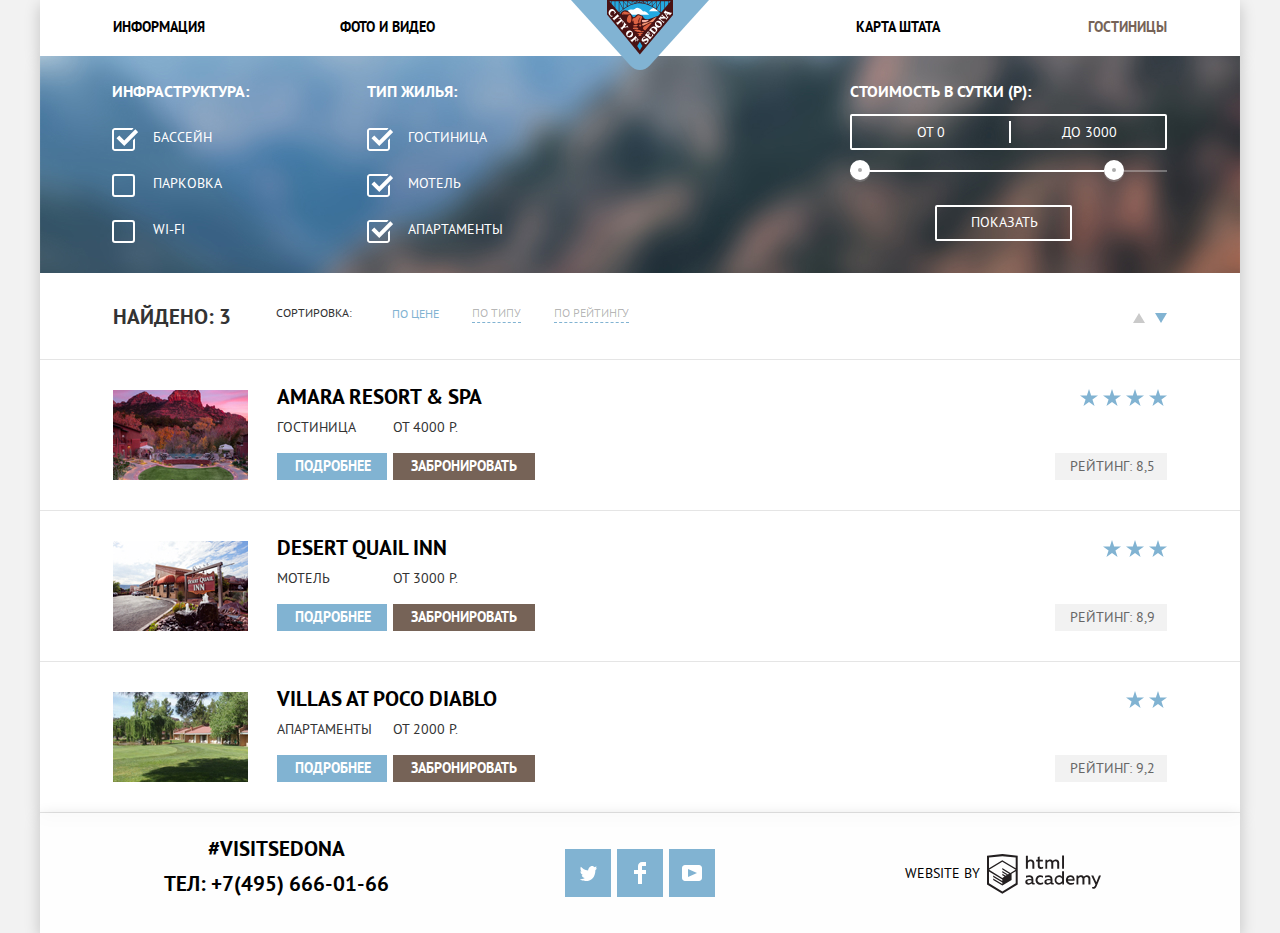
==== hotels.html @ 91dfb120 "Завершаем вёрстку внутренней страницы" ====
<!DOCTYPE html>
<html class="page" lang="ru">
  <head>
    <meta charset="utf-8">
    <title>Hotels</title>
    <link rel="stylesheet" href="css/normalize.css">
    <link rel="stylesheet" href="css/style.css">
  </head>

  <body class="page-body">
    <header class="main-header width-container">
      <nav class="main-navigation">
        <a class="main-header-logo" href="index.html">
          <img src="img/logo.svg" width="138" height="70" alt="Логотип сайта Седона. City of Sedona.">
        </a>
        <ul class="site-navigation">
          <li><a href="blank.html">Информация</a></li>
          <li><a href="blank.html">Фото и видео</a></li>
          <li><a href="blank.html">Карта штата</a></li>
          <li class="active-page"><a href="">Гостиницы</a></li>
        </ul>
      </nav>
    </header>

    <main class="hotels-main width-container">
      <h1 class="visually-hidden">Выбор гостиницы</h1>
      <section class="parameters-form">
        <h2 class="visually-hidden">Фильтр параметров поиска</h2>
        <form class="filter" method="get" action="https://echo.htmlacademy.ru">
          <fieldset class="filter-item">
            <legend>Инфраструктура:</legend>
              <ul>
                <li class="filter-checkbox">
                  <input class="visually-hidden filter-input-checkbox filter-input" type="checkbox" name="pool" id="filter-pool" checked>
                  <label for="filter-pool">Бассейн</label>
                </li>
                <li class="filter-checkbox">
                  <input class="visually-hidden filter-input-checkbox filter-input" type="checkbox" name="parking" id="filter-parking">
                  <label for="filter-parking">Парковка</label>
                </li>
                <li class="filter-checkbox">
                  <input class="visually-hidden filter-input-checkbox filter-input" type="checkbox" name="wi-fi" id="filter-wi-fi">
                  <label for="filter-wi-fi">wi-fi</label>
                </li>
              </ul>
          </fieldset>
          <fieldset class="filter-item">
            <legend>Тип жилья:</legend>
              <ul>
                <li class="filter-checkbox">
                  <input class="visually-hidden filter-input-checkbox filter-input" type="checkbox" name="hotel" id="filter-hotel" checked>
                  <label for="filter-hotel">Гостиница</label>
                </li>
                <li class="filter-checkbox">
                  <input class="visually-hidden filter-input-checkbox filter-input" type="checkbox" name="motel" id="filter-motel" checked>
                  <label for="filter-motel">Мотель</label>
                </li>
                <li class="filter-checkbox">
                  <input class="visually-hidden filter-input-checkbox filter-input" type="checkbox" name="apartments" id="filter-apartments" checked>
                  <label for="filter-apartments">Апартаменты</label>
                </li>
              </ul>
          </fieldset>
          <fieldset class="filter-item">
            <legend>Стоимость в сутки (р):</legend>
              <div class="range-filter">
                <div class="price-controls">
                  <label class="min-price">
                     <input type="text" name="min-price" value="от 0">
                  </label>
                  <label class="max-price">
                     <input type="text" name="max-price" value="до 3000">
                  </label>
                </div>
                <div class="range-scale">
                  <div class="bar" style="width: 80%; margin-left: 0%"></div>
                  <div class="toggle toggle-min" tabindex="0" style="left: 0%"></div>
                  <div class="toggle toggle-max" tabindex="0" style="left: 80%"></div>
                </div>
              </div>
              <button type="submit" class="button filter-button">Показать</button>
          </fieldset>
        </form>
      </section>

      <section class="search-results">
        <h2 class="visually-hidden">Результаты поиска</h2>
        <div class="results-sort">
          <div class="results-sum">
            <p>Найдено:</p>
            <div class="results-sum-value">3</div>
          </div>
          <div class="sort-controls">
            <h3>Сортировка:</h3>
            <div class="sort-parameters">
              <button class="button sort-parameters-button current" type="button">По цене</button>
              <button class="button sort-parameters-button" type="button">По типу</button>
              <button class="button sort-parameters-button" type="button">По рейтингу</button>
            </div>
            <div class="sort-direction">
              <button class="button sort-direction-button" type="button" aria-label="По возрастанию"></button>
              <button class="button sort-direction-button current" type="button" aria-label="По убыванию"></button>
            </div>
          </div>
        </div>
        <ul class="results-list">
          <li class="results-item">
            <a class="hotel-photo" href="#">
              <img src="img/amara-Resort-Spa.jpg" width="135" height="90" alt="Гостиницу у подножия красных скал во время заката">
            </a>
            <div class="results-description">
              <h3><a class="hotel-name" href="blank.html">Amara Resort & Spa</a></h3>
              <div class="hotel-characteristics">
                <p>Гостиница</p>
                <p>От 4000 Р.</p>
              </div>
              <div class="results-buttons">
                <a class="button button-info" href="blank.html">Подробнее</a>
                <button class="button button-reserv" type="button" name="reserv">Забронировать</button>
              </div>
            </div>
            <div class="results-rating">
              <ul class="rating-list">
                <li></li>
                <li></li>
                <li></li>
                <li></li>
              </ul>
              <p class="rating-value">Рейтинг: 8,5</p>
            </div>
          </li>

          <li class="results-item">
            <a class="hotel-photo" href="#">
              <img src="img/desert-Quail-Inn.jpg" width="135" height="90" alt="Двухэтажный мотель с парковкой для автомобилей">
            </a>
            <div class="results-description">
              <h3><a class="hotel-name" href="blank.html">Desert Quail Inn</a></h3>
              <div class="hotel-characteristics">
                <p>Мотель</p>
                <p>От 3000 Р.</p>
              </div>
              <div class="results-buttons">
                <a class="button button-info" href="blank.html">Подробнее</a>
                <button class="button button-reserv" type="button" name="reserv">Забронировать</button>
              </div>
            </div>
            <div class="results-rating">
              <ul class="rating-list">
                <li></li>
                <li></li>
                <li></li>
              </ul>
              <p class="rating-value">Рейтинг: 8,9</p>
            </div>
          </li>

          <li class="results-item">
            <a class="hotel-photo" href="#">
              <img src="img/villas-at-Poco-Diablo.jpg" width="135" height="90" alt="Одноэтажная вилла с лужайкой и садом">
            </a>
            <div class="results-description">
              <h3><a class="hotel-name" href="blank.html">Villas at Poco Diablo</a></h3>
              <div class="hotel-characteristics">
                <p>Апартаменты</p>
                <p>От 2000 Р.</p>
              </div>
              <div class="results-buttons">
                <a class="button button-info" href="blank.html">Подробнее</a>
                <button class="button button-reserv" type="button" name="reserv">Забронировать</button>
              </div>
            </div>

            <div class="results-rating">
              <ul class="rating-list">
                <li></li>
                <li></li>
              </ul>
              <p class="rating-value">Рейтинг: 9,2</p>
            </div>
          </li>
        </ul>
      </section>
    </main>

    <footer class="page-footer width-container">
      <section class="footer-contacts">
        <h2 class="visually-hidden">Контактная информация</h2>
        <p>#visitsedona</p>
        <p>тел: <a class="footer-phone" href="tel:+74956660166">+7(495) 666-01-66</a></p>
      </section>

      <section class="footer-social">
        <h2 class="visually-hidden">Ссылки на соцсети</h2>
        <ul>
          <li>
            <a class="social-button" href="#">
              <span class="visually-hidden">Твиттер</span>
              <svg width="17" height="17" viewBox="0 0 17 17" fill="none" xmlns="http://www.w3.org/2000/svg">
              <path d="M10.95 1.14409C12.635 0.648089 13.934 1.41409 14.527 2.32309C15.2 2.09209 15.858 1.84209 16.538 1.61509C16.5249 2.30145 16.2117 2.94761 15.681 3.38309C16.366 3.55309 16.985 2.89209 16.985 2.89209C16.816 3.89209 15.979 4.68009 15.422 4.91609C15.191 11.6661 12.247 16.1331 5.34498 15.9981H4.89898C4.48898 15.9981 0.734977 15.5381 0.000976562 14.1111C2.27198 14.3071 3.89398 13.6891 4.69398 12.9341C3.73398 12.6341 2.01498 12.4571 1.71498 9.98409C2.06398 10.0901 2.27898 10.2121 2.90498 10.1031C1.70498 9.24709 0.373977 8.53009 0.447977 6.33009C0.732977 6.65809 1.51498 6.86609 1.78798 6.80209C1.08498 6.56109 -0.182023 3.44209 0.893977 1.85009C2.71198 3.70409 4.62898 5.45609 8.04598 5.62309C8.25398 3.33009 9.18298 1.79309 10.95 1.14409Z" fill="white"/>
              </svg>
            </a>
          </li>
          <li>
            <a class="social-button" href="#">
              <span class="visually-hidden">Фэйсбук</span>
              <svg width="12" height="22" viewBox="0 0 12 22" fill="none" xmlns="http://www.w3.org/2000/svg">
              <path d="M12 4V0H8C5.79086 0 4 1.79086 4 4V8H0V12H4V22H8V12H12V8H8V4H12Z" fill="white"/>
              </svg>
            </a>
          </li>
          <li>
            <a class="social-button" href="#">
              <span class="visually-hidden">Ютьюб</span>
              <svg width="20" height="16" viewBox="0 0 20 16" fill="none" xmlns="http://www.w3.org/2000/svg">
              <path fill-rule="evenodd" clip-rule="evenodd" d="M3 0H17C18.65 0 20 1.35 20 3V13C20 14.65 18.65 16 17 16H3C1.35 16 0 14.65 0 13V3C0 1.35 1.35 0 3 0ZM6.027 4.002V11.998L15.014 8L6.027 4.002Z" fill="white"/>
              </svg>
            </a>
          </li>
        </ul>
      </section>

      <div class="footer-copyright">
        <a class="copyright-link" href="https://htmlacademy.ru/intensive/htmlcss">
        Website by
        <span class="visually-hidden">Логотип html-academy</span>
        <svg width="115" height="41" viewBox="0 0 115 41" fill="none" xmlns="http://www.w3.org/2000/svg">
        <path fill-rule="evenodd" clip-rule="evenodd" d="M15.5197 1.05737H15.3509L0 2.71895V31.4945L15.3509 40.8382L30.7018 31.4945V2.71895L15.5197 1.05737ZM77.0183 2.62185H75.0876V15.7311H77.0183V2.62185ZM40.8619 2.63264V7.76843C41.6131 6.9864 42.6386 6.5436 43.7105 6.53843C44.6823 6.47908 45.6329 6.84495 46.3253 7.54479C47.0177 8.24462 47.3866 9.21244 47.3399 10.2068V15.7634H45.367V10.4658C45.4231 9.94897 45.2754 9.43059 44.9566 9.02553C44.6377 8.62047 44.174 8.36218 43.6683 8.3079H43.3518C42.3456 8.36979 41.4321 8.9295 40.9041 9.80764V15.7634H38.8995V2.63264H40.8619ZM77.0183 31.4837H75.2775V30.0595C74.4828 31.1353 73.23 31.7538 71.9119 31.7211C69.4751 31.5528 67.5825 29.4822 67.5825 26.9845C67.5825 24.4867 69.4751 22.4162 71.9119 22.2479C73.1195 22.2052 74.2818 22.7203 75.0771 23.6505V18.3205H77.0183V31.4837ZM47.0656 30.0595C47.263 30.0515 47.4583 30.0152 47.6459 29.9516V31.3866C47.2482 31.5404 46.826 31.6172 46.4009 31.6132C45.6482 31.6769 44.9394 31.2429 44.639 30.5342C43.7036 31.31 42.5302 31.7227 41.3261 31.6995C39.733 31.6995 38.256 30.804 38.256 28.9482C38.256 26.65 40.3661 25.9379 42.1702 25.9379C42.9402 25.9505 43.707 26.0408 44.4596 26.2076V25.884C44.4596 24.805 43.6578 23.9742 42.1491 23.9742C41.0585 23.9764 39.9804 24.2116 38.9839 24.6647V22.8305C40.0678 22.451 41.204 22.2506 42.3495 22.2371C44.8394 22.2371 46.3693 23.4455 46.3693 26.1753V29.4121C46.3546 29.5668 46.401 29.721 46.4981 29.8406C46.5951 29.9601 46.7349 30.035 46.8862 30.0487H47.0656V30.0595ZM40.2711 28.8403C40.298 29.229 40.4761 29.5905 40.7655 29.844C41.055 30.0974 41.4317 30.2217 41.8115 30.189H41.9275C42.8819 30.1906 43.7973 29.8022 44.4702 29.11V27.5779C43.842 27.4414 43.2026 27.3655 42.5605 27.3513C41.5055 27.3513 40.2817 27.7074 40.2817 28.8403H40.2711ZM56.0229 22.9384C55.1962 22.4632 54.2596 22.2246 53.3115 22.2479H52.9422C51.7332 22.2873 50.5891 22.8166 49.7619 23.7192C48.9347 24.6218 48.4923 25.8236 48.5321 27.06V27.5024C48.6957 30.0004 50.805 31.8921 53.2482 31.7318C54.2519 31.7555 55.2477 31.5452 56.1601 31.1168V29.2718C55.3769 29.7215 54.4945 29.9591 53.5963 29.9624C52.5199 30.0288 51.4963 29.4793 50.9385 28.5356C50.3806 27.5918 50.3806 26.4095 50.9385 25.4658C51.4963 24.522 52.5199 23.9725 53.5963 24.039C54.461 24.0357 55.3066 24.2989 56.0229 24.7942V22.9384ZM66.1514 30.0595C66.3488 30.0515 66.5441 30.0152 66.7317 29.9516V31.3866C66.334 31.5404 65.9118 31.6172 65.4867 31.6132C64.734 31.6769 64.0252 31.2429 63.7248 30.5342C62.7894 31.31 61.616 31.7227 60.4119 31.6995C58.8188 31.6995 57.3417 30.804 57.3417 28.9482C57.3417 26.65 59.4518 25.9379 61.256 25.9379C62.0259 25.9505 62.7928 26.0408 63.5454 26.2076V25.884C63.5454 24.805 62.7436 23.9742 61.2349 23.9742C60.1443 23.9764 59.0662 24.2116 58.0697 24.6647V22.8305C59.1536 22.451 60.2897 22.2506 61.4353 22.2371C63.9252 22.2371 65.455 23.4455 65.455 26.1753V29.4121C65.4404 29.5668 65.4868 29.721 65.5838 29.8406C65.6809 29.9601 65.8207 30.035 65.972 30.0487H66.1514V30.0595ZM59.855 29.8481C59.5632 29.5943 59.3837 29.2311 59.3569 28.8403H59.378C59.378 27.7074 60.5385 27.3513 61.6569 27.3513C62.299 27.3655 62.9383 27.4414 63.5665 27.5779V29.11C62.8937 29.8022 61.9782 30.1906 61.0239 30.189H60.9078C60.5263 30.2247 60.1469 30.1019 59.855 29.8481ZM69.3271 26.9305C69.3271 25.2859 70.6308 23.9526 72.239 23.9526L72.2601 24.0066C73.4742 24.0066 74.5742 24.7382 75.0665 25.8732V28.0311C74.5856 29.1871 73.4673 29.9296 72.239 29.9084C70.6308 29.9084 69.3271 28.5752 69.3271 26.9305ZM83.3486 22.2479C86.8408 22.2479 88.0541 25.1395 87.4844 27.7397H80.922C81.1436 29.3582 82.6839 30.0163 84.2876 30.0163C85.2509 30.0196 86.2027 29.8021 87.0729 29.3797V31.1061C86.0736 31.5421 84.9939 31.7519 83.9078 31.7211C81.2385 31.7211 78.8963 30.189 78.8963 26.9521C78.8362 25.7502 79.2482 24.5736 80.0408 23.6841C80.8334 22.7945 81.9408 22.2658 83.1165 22.2155H83.3486V22.2479ZM80.8693 26.1753C80.9704 24.8237 82.1216 23.8104 83.4436 23.9095H83.4858C84.1064 23.8531 84.7196 24.08 85.1612 24.5295C85.6028 24.979 85.8275 25.6051 85.7752 26.24H80.8693V26.1753ZM89.489 31.4621V22.4961H91.2298V23.575C91.9777 22.7197 93.041 22.2229 94.1628 22.2047C95.2951 22.1328 96.3712 22.7163 96.9482 23.7153C97.7407 22.8335 98.8477 22.3161 100.018 22.2803C100.952 22.2327 101.859 22.6011 102.507 23.2901C103.154 23.9792 103.478 24.9213 103.394 25.8732V31.4837H101.39V25.9271C101.437 25.4734 101.306 25.0191 101.024 24.6647C100.743 24.3104 100.336 24.0852 99.8917 24.039H99.6174C98.7512 24.0941 97.9525 24.536 97.4335 25.2474V31.4837H95.4289V25.9271C95.4728 25.47 95.3357 25.0139 95.0481 24.6611C94.7606 24.3082 94.3467 24.088 93.8991 24.0497H93.6881C92.7466 24.1344 91.8915 24.6449 91.3564 25.4416V31.5161H89.5312L89.489 31.4621ZM113.977 22.4745H111.972L109.324 29.2718L106.306 22.4853H104.196L108.417 31.5484L108.237 32.0016C107.72 33.3611 107.003 34.0516 106.053 34.0516C105.75 34.0548 105.447 34.0112 105.156 33.9221V35.6161C105.536 35.7125 105.926 35.7632 106.317 35.7671C107.646 35.7671 108.902 35.0226 109.851 32.6813L113.977 22.4745ZM52.689 6.78658V3.54974L50.7266 4.01369V6.73264H49.144V8.49132H50.7899V12.9905C50.7231 13.817 51.0244 14.6301 51.61 15.2038C52.1955 15.7775 53.0028 16.0505 53.8073 15.9468C54.5996 15.9535 55.3875 15.8259 56.139 15.5692V13.8429C55.5727 14.0781 54.9672 14.199 54.356 14.199C53.2165 14.199 52.689 13.8105 52.689 12.6237V8.5129H55.8541V6.78658H52.689ZM58.3862 15.7526V6.75421H60.1376V7.83316C60.8811 6.97655 61.9403 6.476 63.0601 6.45211C64.1624 6.38099 65.2146 6.93142 65.8032 7.88711C66.5958 7.00534 67.7028 6.48794 68.8734 6.45211C69.8138 6.41462 70.7233 6.79859 71.364 7.50353C72.0046 8.20846 72.3126 9.16418 72.2073 10.1205V15.7418H70.2028V10.1853C70.2499 9.73151 70.1184 9.27721 69.8373 8.92287C69.5561 8.56853 69.1485 8.34334 68.7046 8.29711H68.4619C67.5957 8.35228 66.797 8.7942 66.278 9.50553V15.7418H64.2734V10.1853C64.3206 9.73151 64.1891 9.27721 63.9079 8.92287C63.6268 8.56853 63.2191 8.34334 62.7752 8.29711H62.5326C61.5911 8.38181 60.736 8.89229 60.2009 9.68895V15.7634H58.3862V15.7526ZM28.6972 30.3033L28.7078 30.2968L28.6972 30.3184V30.3033ZM28.6972 18.3205V30.3033L15.3509 38.4321L2.00459 30.3184V18.5147L15.2876 26.6068V28.0311L6.18257 22.5284V23.9418L15.3404 29.5632V31.0629L6.19312 25.4955V26.9521L15.3509 32.5734L24.5826 26.9197V20.8129L28.6972 18.3205ZM28.7078 16.7776L25.0362 18.9355L23.3482 20.0145L15.3087 15.0837V16.4971L22.156 20.7266L22.0083 20.8237L20.9532 21.4063L15.2876 17.9537V19.3995L19.761 22.1184L18.706 22.8413L15.3298 20.7913V22.2047L17.5454 23.5426L15.2982 24.9021L2.11009 16.864L15.3087 8.72869L28.7078 16.7776ZM15.2876 7.27211L28.7078 15.3534V4.56395L15.3615 3.12895L2.01514 4.56395V15.3534L15.2876 7.27211Z" fill="#231F20"/>
        </svg>

        </a>
      </div>

    </footer>
  </body>
</html>
---- css/style.css ----
/*
* Prefixed by https://autoprefixer.github.io
* PostCSS: v7.0.29,
* Autoprefixer: v9.7.6
* Browsers: last 2 version,not dead,not ie <= 11
*/

/*Fonts*/
/* pt-sans-regular - latin_cyrillic */
@font-face {
  font-family: 'PT Sans';
  font-style: normal;
  font-weight: 400;
  src: local('PT Sans'), local('PTSans-Regular'),
       url('../fonts/ptsans.woff2') format('woff2'), /* Super Modern Browsers */
       url('../fonts/ptsans.woff') format('woff'); /* Modern Browsers */
  font-display: swap;
}
/* pt-sans-700 - latin_cyrillic */
@font-face {
  font-family: 'PT Sans';
  font-style: normal;
  font-weight: 700;
  src: local('PT Sans Bold'), local('PTSans-Bold'),
       url('../fonts/ptsansbold.woff2') format('woff2'), /* Super Modern Browsers */
       url('../fonts/ptsansbold.woff2') format('woff'); /* Modern Browsers */
  font-display: swap;
}

/*Variables*/

:root {

  --basic-extra-black: #000000;
  --basic-extra-black-alfa: rgba(0, 0, 0, 0.3);
  --basic-hard-black: #231F20;
  --basic-black: #333333;
  --basic-extra-brown: #503E33;
  --basic-hard-brown: #604E43;
  --basic-brown: #766357;
  --basic-extra-blue: #5496BD;
  --basic-hard-blue: #669EC0;
  --basic-blue: #81B3D2;
  --basic-absolute-grey: #6A6A6A;
  --basic-extra-grey: #666666;
  --basic-hard-grey: #BDBBBC;
  --basic-strong-grey: #CACACA;
  --basic-middle-grey:#ABABAB;
  --basic-middle-grey-alfa: rgba(171,171,171,0.3);
  --basic-normal-grey: #EBEBEB;
  --basic-grey: #EEEEEE;
  --basic-soft-grey:  #E5E5E5;
  --basic-lite-grey: #F2F2F2;
  --basic-white-alfa: rgba(255, 255, 255, 0.9);
  --basic-white-soft-alfa: rgba(255, 255, 255, 0.3);
  --basic-white: #FFFFFF;
  --basic-wrapper-shadow: rgba(0, 1, 1, 0.2);
  --basic-modal-shadow: rgba(0, 1, 1, 0.15);
}

/*Global*/

body {
  position: relative;
  min-width: 1280px;
  margin: 0;
  padding: 0;
  font-family: "PT Sans", Arial, sans-serif;
  font-size: 14px;
  line-height: 26px;
  font-weight: 400;
  color: var(--basic-black);
  text-transform: uppercase;
  background-color: var(--basic-lite-grey);
}

img {
  max-width: 100%;
  height: auto;
}

a {
  text-decoration: none;
}

.visually-hidden {
  position: absolute;
  width: 1px;
  height: 1px;
  margin: -1px;
  border: 0;
  padding: 0;
  -webkit-clip-path: inset(100%);
          clip-path: inset(100%);
  clip: rect(0 0 0 0);
  overflow: hidden;
}

/*Hotels-page global*/

.hotels-main {
  line-height: 21px;
  text-align: left;
  background-color: var(--basic-white);
}

.page {
  height: 100%;
}

.page-body {
  min-height: 100%;
  display: grid;
  grid-template-rows: -webkit-min-content 1fr -webkit-min-content;
  grid-template-rows: min-content 1fr min-content;
  align-content: start;
}

.width-container {
  width: 1200px;
  margin: 0 auto;
  padding: 0;
  box-shadow: 0px 5px 15px var(--basic-wrapper-shadow);
}

/* Main-container */

.main-container {
  background-color: var(--basic-white);
}

/* Main header */

.main-header {

}

/*Main navigation*/

.main-navigation {
  background-color: var(--basic-white);
  position: relative;
}

/* Logo */

.main-header-logo {
  position: absolute;
  left: 50%;
  margin-left: -69px;
}


.site-navigation {
  display: flex;
  flex-wrap: wrap;
  margin: 0;
  padding: 0;
  list-style: none;
  font-weight: bold;
  color: var(--basic-extra-black);
  line-height: 26px;
}

.site-navigation li {

  padding-top: 14px;
  margin-bottom: 16px;
  width: 227px;
}

.site-navigation li:nth-child(odd) {
  margin-left: 73px;
}
.site-navigation li:nth-child(even) {
  margin-right: 73px;
}
.site-navigation li:nth-child(4n),
.site-navigation li:nth-child(4n-1) {
  text-align: right;
}

.site-navigation a {
  color: var(--basic-extra-black);
}

.site-navigation a:hover,
.site-navigation a:focus {
  color: var(--basic-blue);
}

.site-navigation a:active {
  color: var(--basic-extra-black-alfa);
}

.active-page a {
  color: var(--basic-brown);
}

.main-banner {
  display: flex;
  flex-direction: column;
  justify-content: flex-end;
  align-items: center;
  width: 1200px;
  height: 509px;
  background-color: var(--basic-extra-blue);
  background-image: url("../img/main-page-banner.jpg");
}

.main-banner::before {
  content: "";
  width: 457px;
  height: 351px;
  margin-bottom: 25px;
  background-image: url("../img/welcome-slogan.svg");
}

.main-banner::after {
  content: "";
  width: 1200px;
  height: 57px;
  background-image: url("../img/white-shape.svg");
}

/* Features */

.features {
  text-align: center;

}

.features-title {
  box-sizing: border-box; /*!!!!!!!!!!!!!!!*/
  min-height: 215px; /*!!!!!!!!!!!!!!!*/
  padding: 42px 340px 51px 340px;
}

.features-title p {
  margin: 0;
  margin-bottom: 43px;
}

.features-title p:first-of-type {
  font-weight: bold;
  font-size: 21px;
  line-height: 26px;
  color: var(--basic-extra-black);
}

.features-title p:last-child {
  margin-bottom: 0;
}

.features-list {
  display: flex;
  flex-wrap: wrap;
  margin: 0;
  padding: 0;
  list-style: none;
  line-height: 21px;
}

.feature-item {
  box-sizing: border-box; /*!!!!!!!!!!!!!!!*/
  min-height: 256px; /*!!!!!!!!!!!!!!!*/
  width: 400px;
  padding: 47px 48px 25px 48px;
}

.feature-item p {
  margin: 0;
  margin-bottom: 25px;
}

.feature-item p:last-child {
  margin-bottom: 0;
}

.feature-item h3 {
  font-size: 21px;
  line-height: 21px;
  font-weight: bold;
  margin: 0;
  margin-bottom: 25px;
}

.feature-item-1 {
  display: flex;
  flex-wrap: wrap;
}
.feature-item-2 {
  display: flex;
  flex-wrap: wrap;
}

.feature-main-city {
  order: 1;
}

.feature-main-city,
.feature-main-bridge {

  color: var(--basic-white);
  background-color: var(--basic-blue);
}

.feature-item-1::after {
  content: "";
  width: 800px;
  height: 256px;
  background-color: var(--basic-brown);
  background-image: url("../img/feature-city.jpg");
  background-repeat: no-repeat;
  background-position: center;
  display: inline-block;
  order: 2;
}

.feature-item-2::before {
  content: "";
  width: 800px;
  height: 256px;
  background-color: var(--basic-brown);
  background-image: url("../img/feature-bridge.jpg");
  background-repeat: no-repeat;
  background-position: center;
  display: inline-block;
}

.feature-standart {
  color: var(--basic-black);
  background-color: var(--basic-grey);
}

.feature-standart h3 {
  color: var(--basic-extra-black);
}

/*Recommendations*/

.recommendations-list {
  display: flex;
  list-style: none;
  margin: 0;
  padding: 0;
  order: 3;
}

.recommendation-item {
  box-sizing: border-box; /*!!!!!!!!!!!!!!!*/
  min-height: 330px; /*!!!!!!!!!!!!!!!*/
  color: var(--basic-black);
  background-color: var(--basic-white);
  padding: 160px 50px 25px 50px;
  width: 400px;
}

.recommendation-item h4 {
  font-size: 21px;
  line-height: 21px;
  font-weight: bold;
  color: var(--basic-extra-black);
  margin: 0;
  margin-bottom: 25px;
}

.recommendation-item p {
 margin: 0;
 margin-bottom: auto;
}

.recommendation-item:nth-child(1) {
  background-image: url("../img/icon-housing.svg");
  background-position: center 60px;
  background-repeat: no-repeat;
}

.recommendation-item:nth-child(2) {
  background-image: url("../img/icon-food.svg");
  background-position: center 61px;
  background-repeat: no-repeat;
}

.recommendation-item:nth-child(3) {
  background-image: url("../img/icon-souvenirs.svg");
  background-position: center 55px;
  background-repeat: no-repeat;


}

/*Search*/

.search {
  box-sizing: border-box;/*!!!!!!!!!!!!!!!*/
  min-height: 291px;/*!!!!!!!!!!!!!!!*/
  position: relative;
  text-align: center;
  background-color: var(--basic-white);
  margin: 0;
  padding: 57px 380px 0px 380px;
}

.search > p {
  margin: 0;
  margin-bottom: 30px;
}

.search > p:first-of-type {
  font-size: 30px;
  line-height: 24px;
  font-weight: bold;
  color: var(--basic-extra-black);
}

.search > p:last-of-type {
  margin-bottom: 42px;
}

/*Map*/

.map {
width: 1200px;
height: 594px;
background-color: var(--basic-hard-grey);
}

.map iframe {
  border: none;
}

.map img {
display: block;
}
/*Buttons*/

.button {
  display: inline-block;
  font: inherit;
  text-align: center;
  vertical-align: middle;
  color: var(--basic-white);
  text-transform: uppercase;
  border: none;
  cursor: pointer;
}

.button-form-show {
  position: relative;
  padding: 30px 125px;
  width: 568px;
  left: -64px;
}

.button-form-search {
  width: 458px;
  padding: 16px 182px;
}

.button-form-show,
.button-form-search {
  font-weight: bold;
  font-size: 21px;
  line-height: 26px;
}

.button-info {
  width: 110px;
  margin-right: 6px;
  padding: 3px 16px 3px 17px;
}

.button-reserv  {
  width: 142px;
  padding: 3px 17px 3px 16px;
}

.button-info,
.button-reserv {
  box-sizing: border-box;
  font-weight: bold;
  font-size: 14px;
  line-height: 21px;
}

.button-form-show,
.button-reserv {
  background-color: var(--basic-brown);
}

.button-form-show:hover,
.button-reserv:hover,
.button-form-show:focus,
.button-reserv:focus {
  background-color: var(--basic-hard-brown);
}


.button-form-show:active,
.button-reserv:active {
  background-color: var(--basic-extra-brown);
  color: var(--basic-white-soft-alfa);
}

.button-info,
.button-form-search {
  background-color: var(--basic-blue);
}

.button-info:hover,
.button-form-search:hover,
.button-info:focus,
.button-form-search:focus {
  background-color: var(--basic-hard-blue);
}

.button-info:active,
.button-form-search:active {
  background-color: var(--basic-extra-blue);
  color: var(--basic-white-soft-alfa);
}

/*Parameters-form*/

.parameters-form {
  box-sizing: border-box;
  padding: 25px 73px 25px 72px;
  background-color: var(--basic-brown);
  background-image: url(../img/parameters-form-background.jpg);
  background-repeat:  no-repeat;
  -o-object-fit: contain;
     object-fit: contain;
  min-height: 217px;
}

.filter {
  display: flex;
}

.filter-item {
  max-width: 150px;
  margin: 0;
  padding: 0;
  color: var(--basic-white);
  border: none;
}

.filter-item:first-child {
  margin-right: 118px;
}

.filter-item:last-child {
  max-width: 317px;
  margin-left: auto;
}

.filter-item legend{
  font-size: 16px;
  font-weight: 700;
  margin-bottom: 25px;
}

.filter-item:last-child legend{
  margin-bottom: 12px;
}

.filter-item ul{
  list-style: none;
  margin: 0;
  padding: 0;
}

.filter-checkbox {
  min-height: 23px;
  margin-bottom: 23px;
  padding-left: 41px;
}


.filter-checkbox:last-child {
  margin-bottom: 0px;
}

.filter-checkbox label {
  position: relative;
  display: block;
  cursor: pointer;
  -webkit-user-select: none;
     -moz-user-select: none;
          user-select: none;
}


.filter-input-checkbox + label::before {
  content: "";
  position: absolute;
  left: -41px;
  top: 1px;
  width: 19px;
  height: 19px;
  border: 2px solid var(--basic-white);
  border-radius: 3px;
}

.filter-input-checkbox:disabled + label::before {
  border-color: var(--basic-absolute-grey);
  cursor: auto;
}

.filter-input-checkbox:checked + label::before {
  display: none;
}

.filter-input-checkbox:checked + label::after {
  content: "";
  position: absolute;
  top: 1px;
  left: -41px;
  width: 26px;
  height: 23px;
  background-image: url("data:image/svg+xml,%3Csvg width='27' height='23' viewBox='0 0 27 23' fill='none' xmlns='http://www.w3.org/2000/svg'%3E%3Cpath d='M7.285 7.48601L4.456 10.315L12.239 18.098L26.171 4.16601L23.343 1.33701L12.239 12.439L7.285 7.48601Z' fill='white'/%3E%3Cpath d='M21 20C21 20.542 20.542 21 20 21H3C2.458 21 2 20.542 2 20V3C2 2.458 2.458 2 3 2H19.908L21.493 0.415C21.041 0.146542 20.5257 0.00329969 20 0H3C1.35 0 0 1.35 0 3V20C0 21.65 1.35 23 3 23H20C21.65 23 23 21.65 23 20V10.171L21 12.171V20Z' fill='white'/%3E%3C/svg%3E");
}

.filter-input-checkbox:checked:disabled + label::after {
  background-image: url("data:image/svg+xml,%3Csvg width='27' height='23' viewBox='0 0 27 23' fill='none' xmlns='http://www.w3.org/2000/svg'%3E%3Cpath d='M7.28499 7.48601L4.45599 10.315L12.239 18.098L26.171 4.16601L23.343 1.33701L12.239 12.439L7.28499 7.48601Z' fill='%236A6A6A'/%3E%3Cpath d='M21 20C21 20.542 20.542 21 20 21H3C2.458 21 2 20.542 2 20V3C2 2.458 2.458 2 3 2H19.908L21.493 0.415C21.041 0.146542 20.5257 0.00329969 20 0H3C1.35 0 0 1.35 0 3V20C0 21.65 1.35 23 3 23H20C21.65 23 23 21.65 23 20V10.171L21 12.171V20Z' fill='%236A6A6A'/%3E%3C/svg%3E%0A");
  cursor: auto;
}

.filter-input-checkbox:focus + label::before,
.filter-input-checkbox:focus + label::after {
  outline: 3px solid var(--basic-extra-black);
}

.price-controls {
  display: flex;
  justify-content: space-between;
  margin-bottom: 20px;
  border: 2px solid var(--basic-white);
  box-sizing: border-box;
  border-radius: 2px;
  width: 317px;
  padding: 5px 0px;
}

.min-price {
  border-right: 2px solid var(--basic-white);
}

.price-controls input {
  display: inline-block;
  vertical-align: middle;
  width: 150px;
  font-family: inherit;
  font-size: inherit;
  text-transform: inherit;
  text-align: center;
  color: inherit;
  background-color: transparent;
  margin: 0;
  padding: 0;
  border: none;
}

.price-controls label {
  display: flex;
  justify-content: center;
  align-items: center;
  min-width: 157px;
  height: 22px;
}

.range-scale {
  position: relative;
  margin-bottom: 33px;
  cursor: pointer;
  width: 317px;
  height: 2px;
  background: var(--basic-white-soft-alfa);
}

.range-scale .bar {
  width: 78%;
  height: 2px;
  background: var(--basic-white);
}

.range-scale .toggle {
  position: absolute;
  top: -10px;
  width: 4px;
  height: 4px;
  padding: 0;
  border: 8px solid var(--basic-white);
  background-color: var(--basic-middle-grey);
  border-radius: 50%;
  box-shadow: 0 2px 0 0 var(--basic-middle-grey-alfa);
}

.range-scale .toggle:hover,
.range-scale .toggle:focus {
  transform: scale(1.2);
  outline: none;
  box-shadow: 0 0 0 2px var(--basic-extra-black);
}

.range-scale .toggle-min {
  left: 0px;
}

.range-scale .toggle-max {
  left: 248px;
}

.filter-button {
  background-color: transparent;
  border: 2px solid var(--basic-white);
  border-radius: 2px;
  width: 137px;
  padding: 5px 33px 6px 34px;
  margin-left: 85px;
  box-sizing: border-box;

}

.filter-button:hover,
.filter-button:focus {
  background-color: var(--basic-white);
  color: var(--basic-extra-black);
}

/*Search-results*/

.search-results {
}

.results-sort {
  display: flex;
  align-items: flex-start;
  flex-wrap: wrap;
  margin: 0;
  border-bottom: 1px solid var(--basic-soft-grey);
  padding: 31px 73px 29px 73px;
  box-sizing: border-box;  /*!!!!!!!!!!!!!!*/
  min-height: 86px; /*!!!!!!!!!!!!!!*/
}

.results-sum {
  display: flex;
  flex-wrap: wrap;
  width: 135px;
  margin-right: 28px;
  font-size: 21px;
  line-height: 26px;
  font-weight: 700;
}


.results-sum p {
  margin: 0;
  padding: 0;
  margin-right: 5px;
}

.sort-controls {
  display: flex;
  width: 891px;
  font-size: 12px;
  line-height: 18px;
}

.sort-controls h3{
  font-size: inherit;
  line-height: inherit;
  font-weight: inherit;
  margin: 0;
  margin-right: 40px;
  padding: 0;
}

.sort-parameters {
  display: flex;
  flex-wrap: wrap;
}

.sort-parameters-button {
  background-color: transparent;
  color: var(--basic-extra-black-alfa);
  border-bottom: 1px dashed var(--basic-blue);
  margin: 0;
  padding: 0;
  cursor: pointer;
  margin-right: 33px;
}

.sort-parameters-button:hover,
.sort-parameters-button:focus {
  color: var(--basic-blue);
}

.sort-parameters-button:active {
  color: var(--basic-extra-black);
  border-bottom: none;
}

.sort-parameters .current {
  color: var(--basic-blue);
  border-bottom: none;
}

.sort-direction {
  display: flex;
  align-items: flex-end;
  justify-content: space-between;
  width: 34px;
  margin-left: auto;
}

.sort-direction-button {
  border: 6px solid var(--basic-white);
  border-top-width: 0px;
  border-bottom-color: var(--basic-strong-grey);
  border-bottom-width: 10px;
  padding: 0;
  cursor: pointer;
}

.sort-direction-button:last-child {
  transform: rotate(180deg);
}

.sort-direction-button:hover,
.sort-direction-button:focus {
  border-bottom-color: var(--basic-extra-black);
}

.sort-direction-button:active {
  border-bottom-color: var(--basic-blue);
}

.sort-direction .current {
  border-bottom-color: var(--basic-blue);
}


.results-list {
  list-style: none;
  margin: 0;
  padding: 0;
}


.results-item {
  box-sizing: border-box;
  min-height: 151px;
  display: flex;
  border-bottom: 1px solid var(--basic-soft-grey);
  padding: 30px 73px;
}


.hotel-photo {
  width: 135px;
  height: 90px;
  margin-right: 29px;
}

.hotel-photo img {
  display: block;
  -o-object-fit: contain;
     object-fit: contain;
}

.results-description {
  display: flex;
  flex-direction: column;
  max-width: 730px;
}

.results-description h3 {
  font-weight: bold;
  font-size: 21px;
  line-height: 26px;
  margin: 0;
  margin-top: -6px;
  margin-bottom: 7px;
  padding: 0;
}

.results-description p {
  display: flex;
  flex-wrap: wrap;
  width: 110px;
  margin: 0;
  margin-right: 6px;
}

.results-description p:last-child {
  margin-right: 0;
}

.hotel-name {
  color: var(--basic-extra-black);
}

.hotel-name:hover,
.hotel-name:focus {
  color: var(--basic-blue);
}

.hotel-name:active {
  color: var(--basic-extra-black-alfa);
}

.hotel-characteristics {
  display: flex;
  margin-bottom: 15px;
}

.results-buttons {
  display: flex;
}

.results-rating {
  display: flex;
  flex-direction: column;
  justify-content: space-between;
  align-items: flex-end;
  margin-left: auto;
}
.rating-list {
  display: flex;
  flex-direction: row-reverse;
  list-style: none;
  margin: 0;
  padding: 0;
}

.rating-list li {
  position: relative;
  margin-left: 23px;
}

.rating-list li::before {
  content: "";
  width: 19px;
  height: 17px;
  right:-1px;
  top: -1px;
  position: absolute;
  background-image: url(../img/star.svg);
}

.rating-value {
  margin: 0;
  padding: 3px 12px 3px 15px;
  color: var(--basic-extra-grey);
  background-color: var(--basic-lite-grey);
}


/*Main footer*/

.page-footer {
  display: flex;
  flex-wrap: wrap;
  justify-content: space-between;
  color: var(--basic-extra-black);
  background-color: var(--basic-white-alfa);
  padding-left: 73px;
  padding-right: 73px;
  box-sizing: border-box; /*!!!!!!!!!!!!!!!*/
  min-height: 120px; /*!!!!!!!!!!!!!!!*/
}

.main-footer {
  position: absolute;
  left: 50%;
  margin-left: -600px;
  bottom: 0;
  margin-bottom: 1px;
}

/*Contacts*/

.footer-contacts {
box-sizing: border-box;
padding: 23px 38px 36px 38px;
text-align: center;
font-weight: bold;
font-size: 21px;
width: 327px;
}

.footer-contacts p {
  margin: 0;
  margin-bottom: 9px;
}

.footer-contacts p:last-child {
  margin-bottom: 0;
}

.footer-contacts a {
  color: var(--basic-extra-black);
}

.footer-contacts a:hover,
.footer-contacts a:focus {
  text-decoration: none;
}

/* Social*/

.footer-social {
  display: flex;
  align-items: center;
}

.footer-social ul {
  display: flex;
  flex-wrap: wrap;
  justify-content: space-between;
  width: 150px;
  list-style: none;
  margin: 0;
  padding: 0;
}

.social-button {
  display: flex;
  justify-content: center;
  align-items: center;
  width: 46px;
  height: 48px;
  background-color: var(--basic-blue);
}

.social-button:hover,
.social-button:focus {
  background-color: var(--basic-hard-blue);
}

.social-button:active {
  background-color: var(--basic-extra-blue);
}

.social-button:active path{
  opacity: 30%;
}

/* footer-copyright*/

.footer-copyright {
  display: flex;
  flex-wrap: wrap;
  justify-content: center;
  align-items: center;
  width: 327px;
  margin: 0;
}

.footer-copyright svg {
  flex-shrink: 0;
}

.copyright-link {
  width: 197px;
  display: flex;
  justify-content: space-between;
  align-items: center;
  color: var(--basic-extra-black);
}

.copyright-link:hover path,
.copyright-link:focus path {
  fill: var(--basic-blue);
}

.copyright-link:active path{
  fill: var(--basic-hard-grey);
}

.modal {
  position: absolute;
  bottom: auto;
  left: 316px;
  padding: 55px 55px;
  box-sizing: border-box;
  width: 568px;
  font-weight: 700;
  background-color: var(--basic-white);
  box-shadow: 0px 7px 15px var(--basic-modal-shadow);
}


.search-form p {
  position: relative;
  display: flex;
  justify-content: space-between;
  align-items: center;
  margin: 0;
  margin-bottom: 29px;
  color: var(--basic-extra-black);
}

.search-form p:last-of-type {
  margin-bottom: 55px;
}

.search-form input {
  box-sizing: border-box;
  font: inherit;
  color: var(--basic-extra-black);
  text-transform: uppercase;
  background-color: var(--basic-lite-grey);
  border: none;
  height: 38px;
  padding: 6px 13px;
}

.search-form input:hover {
  background-color: var(--basic-normal-grey);
}

.search-form input:focus {
  background-color: var(--basic-white);
  border: 2px solid var(--basic-soft-grey);
}

.search-form .date-input {
  width: 346px;
  padding-right: 45px;
}
.search-form .number-input {
  width: 114px;
  padding-left: 38px;
  padding-right: 38px;
  text-align: center;
}

.search-form .number-input:first-of-type {
  margin-left: -15px;
}

.search-form  label[for="children"] {
  margin-right: -28px;
}

.button-date-input {
  position: absolute;
  right: 0;
  width: 38px;
  height: 38px;
  padding: 0;
  margin: 0;
  background-color: transparent;
}

.button-date-input svg {
  display: block;
}

.button-date-input:hover path,
.button-date-input:focus path {
  fill: var(--basic-extra-black);
}

.button-date-input:active path {
  fill: var(--basic-blue);
}

.button-number-minus {
  position: absolute;
  width: 38px;
  height: 38px;
  padding: 0;
  margin: 0;
  background-color: transparent;
  background-repeat: no-repeat;
  background-position: center 19px;
  background-image: url("data:image/svg+xml,%3Csvg width='12' height='3' viewBox='0 0 12 3' fill='none' xmlns='http://www.w3.org/2000/svg'%3E%3Crect width='12' height='3' fill='%23A9A9A9'/%3E%3C/svg%3E ");
}

.button-number-minus:hover,
.button-number-minus:focus {
  background-image: url("data:image/svg+xml,%3Csvg width='12' height='3' viewBox='0 0 12 3' fill='none' xmlns='http://www.w3.org/2000/svg'%3E%3Crect width='12' height='3' fill='black'/%3E%3C/svg%3E ");
}

.button-number-minus:active {
  background-image: url("data:image/svg+xml,%3Csvg width='12' height='3' viewBox='0 0 12 3' fill='none' xmlns='http://www.w3.org/2000/svg'%3E%3Crect width='12' height='3' fill='%2381B3D2'/%3E%3C/svg%3E%0A");
}

.button-number-plus {
  position: absolute;
  width: 38px;
  height: 38px;
  padding: 0;
  margin: 0;
  background-color: transparent;
  background-repeat: no-repeat;
  background-position: center 15px;
  background-image: url("data:image/svg+xml,%3Csvg width='11' height='11' viewBox='0 0 11 11' fill='none' xmlns='http://www.w3.org/2000/svg'%3E%3Cpath fill-rule='evenodd' clip-rule='evenodd' d='M4.23086 6.76932V11H6.76932V6.76932H11V4.23086H6.76932V0H4.23085V4.23086H0V6.76932H4.23086Z' fill='%23A9A9A9'/%3E%3C/svg%3E ");
}

.button-number-plus:hover,
.button-number-plus:focus {
  background-image: url("data:image/svg+xml,%3Csvg width='11' height='11' viewBox='0 0 11 11' fill='none' xmlns='http://www.w3.org/2000/svg'%3E%3Cpath fill-rule='evenodd' clip-rule='evenodd' d='M4.23086 6.76932V11H6.76932V6.76932H11V4.23086H6.76932V0H4.23085V4.23086H0V6.76932H4.23086Z' fill='black'/%3E%3C/svg%3E ");
}

.button-number-plus:active {
  background-image: url("data:image/svg+xml,%3Csvg width='11' height='11' viewBox='0 0 11 11' fill='none' xmlns='http://www.w3.org/2000/svg'%3E%3Cpath fill-rule='evenodd' clip-rule='evenodd' d='M4.23086 6.76932V11H6.76932V6.76932H11V4.23086H6.76932V0H4.23085V4.23086H0V6.76932H4.23086Z' fill='%2381B3D2'/%3E%3C/svg%3E ");
}

.button-adults-minus {
  left: 112px;
}

.button-adults-plus {
  left: 188px;
}

.button-children-minus {
  right: 75px;
}

.button-children-plus {
  right: 0;
}
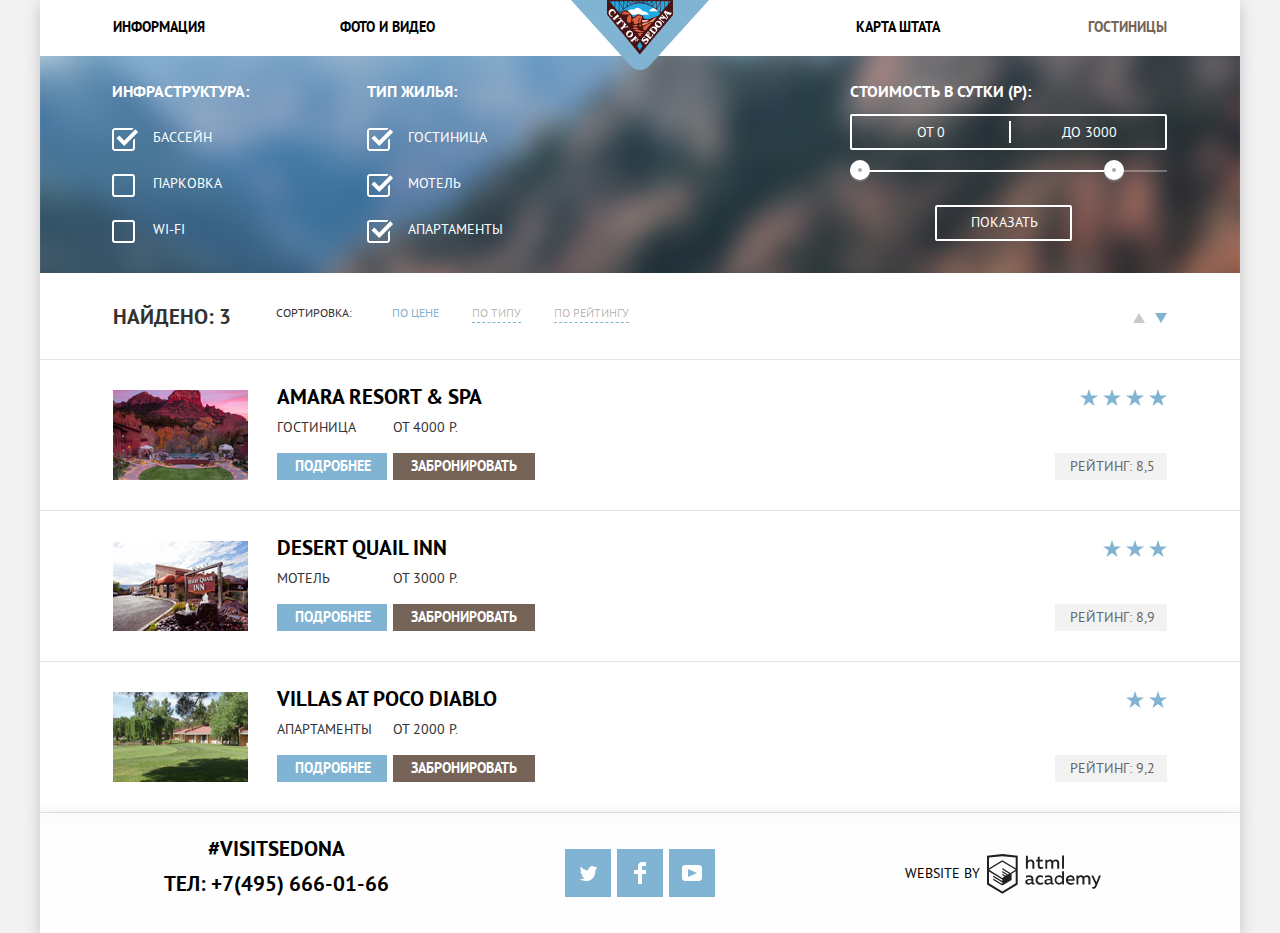
==== commit ee0b803b: "Доступная разметка главной страницы" ====
--- a/hotels.html
+++ b/hotels.html
@@ -23,7 +23,7 @@
     </header>
 
     <main class="hotels-main width-container">
-      <h1 class="visually-hidden">Выбор гостиницы</h1>
+      <h1 class="visually-hidden">Выбор гостиницы в Седоне</h1>
       <section class="parameters-form">
         <h2 class="visually-hidden">Фильтр параметров поиска</h2>
         <form class="filter" method="get" action="https://echo.htmlacademy.ru">
@@ -65,17 +65,21 @@
             <legend>Стоимость в сутки (р):</legend>
               <div class="range-filter">
                 <div class="price-controls">
-                  <label class="min-price">
+                  <label class="min-price" aria-label="введите минимальное значение">
                      <input type="text" name="min-price" value="от 0">
                   </label>
-                  <label class="max-price">
+                  <label class="max-price" aria-label="введите максимальное значение">
                      <input type="text" name="max-price" value="до 3000">
                   </label>
                 </div>
                 <div class="range-scale">
                   <div class="bar" style="width: 80%; margin-left: 0%"></div>
-                  <div class="toggle toggle-min" tabindex="0" style="left: 0%"></div>
-                  <div class="toggle toggle-max" tabindex="0" style="left: 80%"></div>
+                  <div class="toggle toggle-min" tabindex="0" style="left: 0%">
+                    <span class="visually-hidden">регулятор минимального значения на шкале</span>
+                  </div>
+                  <div class="toggle toggle-max" tabindex="0" style="left: 80%">
+                    <span class="visually-hidden">регулятор максимального значения на шкале</span>
+                  </div>
                 </div>
               </div>
               <button type="submit" class="button filter-button">Показать</button>
@@ -106,7 +110,7 @@
         <ul class="results-list">
           <li class="results-item">
             <a class="hotel-photo" href="#">
-              <img src="img/amara-Resort-Spa.jpg" width="135" height="90" alt="Гостиницу у подножия красных скал во время заката">
+              <img src="img/amara-Resort-Spa.jpg" width="135" height="90" alt="Гостиница у подножия красных скал во время заката">
             </a>
             <div class="results-description">
               <h3><a class="hotel-name" href="blank.html">Amara Resort & Spa</a></h3>
@@ -194,25 +198,22 @@
         <h2 class="visually-hidden">Ссылки на соцсети</h2>
         <ul>
           <li>
-            <a class="social-button" href="#">
-              <span class="visually-hidden">Твиттер</span>
-              <svg width="17" height="17" viewBox="0 0 17 17" fill="none" xmlns="http://www.w3.org/2000/svg">
+            <a class="social-button" href="#" aria-label="Твиттэр">
+              <svg aria-hidden="true" focusable="false" width="17" height="17" viewBox="0 0 17 17" fill="none" xmlns="http://www.w3.org/2000/svg">
               <path d="M10.95 1.14409C12.635 0.648089 13.934 1.41409 14.527 2.32309C15.2 2.09209 15.858 1.84209 16.538 1.61509C16.5249 2.30145 16.2117 2.94761 15.681 3.38309C16.366 3.55309 16.985 2.89209 16.985 2.89209C16.816 3.89209 15.979 4.68009 15.422 4.91609C15.191 11.6661 12.247 16.1331 5.34498 15.9981H4.89898C4.48898 15.9981 0.734977 15.5381 0.000976562 14.1111C2.27198 14.3071 3.89398 13.6891 4.69398 12.9341C3.73398 12.6341 2.01498 12.4571 1.71498 9.98409C2.06398 10.0901 2.27898 10.2121 2.90498 10.1031C1.70498 9.24709 0.373977 8.53009 0.447977 6.33009C0.732977 6.65809 1.51498 6.86609 1.78798 6.80209C1.08498 6.56109 -0.182023 3.44209 0.893977 1.85009C2.71198 3.70409 4.62898 5.45609 8.04598 5.62309C8.25398 3.33009 9.18298 1.79309 10.95 1.14409Z" fill="white"/>
               </svg>
             </a>
           </li>
           <li>
-            <a class="social-button" href="#">
-              <span class="visually-hidden">Фэйсбук</span>
-              <svg width="12" height="22" viewBox="0 0 12 22" fill="none" xmlns="http://www.w3.org/2000/svg">
+            <a class="social-button" href="#" aria-label="Фэйсбук">
+              <svg aria-hidden="true" focusable="false" width="12" height="22" viewBox="0 0 12 22" fill="none" xmlns="http://www.w3.org/2000/svg">
               <path d="M12 4V0H8C5.79086 0 4 1.79086 4 4V8H0V12H4V22H8V12H12V8H8V4H12Z" fill="white"/>
               </svg>
             </a>
           </li>
           <li>
-            <a class="social-button" href="#">
-              <span class="visually-hidden">Ютьюб</span>
-              <svg width="20" height="16" viewBox="0 0 20 16" fill="none" xmlns="http://www.w3.org/2000/svg">
+            <a class="social-button" href="#" aria-label="Ютьюб">
+              <svg aria-hidden="true" focusable="false" width="20" height="16" viewBox="0 0 20 16" fill="none" xmlns="http://www.w3.org/2000/svg">
               <path fill-rule="evenodd" clip-rule="evenodd" d="M3 0H17C18.65 0 20 1.35 20 3V13C20 14.65 18.65 16 17 16H3C1.35 16 0 14.65 0 13V3C0 1.35 1.35 0 3 0ZM6.027 4.002V11.998L15.014 8L6.027 4.002Z" fill="white"/>
               </svg>
             </a>
@@ -223,8 +224,7 @@
       <div class="footer-copyright">
         <a class="copyright-link" href="https://htmlacademy.ru/intensive/htmlcss">
         Website by
-        <span class="visually-hidden">Логотип html-academy</span>
-        <svg width="115" height="41" viewBox="0 0 115 41" fill="none" xmlns="http://www.w3.org/2000/svg">
+        <svg role="img" aria-label="Логотип html-academy" width="115" height="41" viewBox="0 0 115 41" fill="none" xmlns="http://www.w3.org/2000/svg">
         <path fill-rule="evenodd" clip-rule="evenodd" d="M15.5197 1.05737H15.3509L0 2.71895V31.4945L15.3509 40.8382L30.7018 31.4945V2.71895L15.5197 1.05737ZM77.0183 2.62185H75.0876V15.7311H77.0183V2.62185ZM40.8619 2.63264V7.76843C41.6131 6.9864 42.6386 6.5436 43.7105 6.53843C44.6823 6.47908 45.6329 6.84495 46.3253 7.54479C47.0177 8.24462 47.3866 9.21244 47.3399 10.2068V15.7634H45.367V10.4658C45.4231 9.94897 45.2754 9.43059 44.9566 9.02553C44.6377 8.62047 44.174 8.36218 43.6683 8.3079H43.3518C42.3456 8.36979 41.4321 8.9295 40.9041 9.80764V15.7634H38.8995V2.63264H40.8619ZM77.0183 31.4837H75.2775V30.0595C74.4828 31.1353 73.23 31.7538 71.9119 31.7211C69.4751 31.5528 67.5825 29.4822 67.5825 26.9845C67.5825 24.4867 69.4751 22.4162 71.9119 22.2479C73.1195 22.2052 74.2818 22.7203 75.0771 23.6505V18.3205H77.0183V31.4837ZM47.0656 30.0595C47.263 30.0515 47.4583 30.0152 47.6459 29.9516V31.3866C47.2482 31.5404 46.826 31.6172 46.4009 31.6132C45.6482 31.6769 44.9394 31.2429 44.639 30.5342C43.7036 31.31 42.5302 31.7227 41.3261 31.6995C39.733 31.6995 38.256 30.804 38.256 28.9482C38.256 26.65 40.3661 25.9379 42.1702 25.9379C42.9402 25.9505 43.707 26.0408 44.4596 26.2076V25.884C44.4596 24.805 43.6578 23.9742 42.1491 23.9742C41.0585 23.9764 39.9804 24.2116 38.9839 24.6647V22.8305C40.0678 22.451 41.204 22.2506 42.3495 22.2371C44.8394 22.2371 46.3693 23.4455 46.3693 26.1753V29.4121C46.3546 29.5668 46.401 29.721 46.4981 29.8406C46.5951 29.9601 46.7349 30.035 46.8862 30.0487H47.0656V30.0595ZM40.2711 28.8403C40.298 29.229 40.4761 29.5905 40.7655 29.844C41.055 30.0974 41.4317 30.2217 41.8115 30.189H41.9275C42.8819 30.1906 43.7973 29.8022 44.4702 29.11V27.5779C43.842 27.4414 43.2026 27.3655 42.5605 27.3513C41.5055 27.3513 40.2817 27.7074 40.2817 28.8403H40.2711ZM56.0229 22.9384C55.1962 22.4632 54.2596 22.2246 53.3115 22.2479H52.9422C51.7332 22.2873 50.5891 22.8166 49.7619 23.7192C48.9347 24.6218 48.4923 25.8236 48.5321 27.06V27.5024C48.6957 30.0004 50.805 31.8921 53.2482 31.7318C54.2519 31.7555 55.2477 31.5452 56.1601 31.1168V29.2718C55.3769 29.7215 54.4945 29.9591 53.5963 29.9624C52.5199 30.0288 51.4963 29.4793 50.9385 28.5356C50.3806 27.5918 50.3806 26.4095 50.9385 25.4658C51.4963 24.522 52.5199 23.9725 53.5963 24.039C54.461 24.0357 55.3066 24.2989 56.0229 24.7942V22.9384ZM66.1514 30.0595C66.3488 30.0515 66.5441 30.0152 66.7317 29.9516V31.3866C66.334 31.5404 65.9118 31.6172 65.4867 31.6132C64.734 31.6769 64.0252 31.2429 63.7248 30.5342C62.7894 31.31 61.616 31.7227 60.4119 31.6995C58.8188 31.6995 57.3417 30.804 57.3417 28.9482C57.3417 26.65 59.4518 25.9379 61.256 25.9379C62.0259 25.9505 62.7928 26.0408 63.5454 26.2076V25.884C63.5454 24.805 62.7436 23.9742 61.2349 23.9742C60.1443 23.9764 59.0662 24.2116 58.0697 24.6647V22.8305C59.1536 22.451 60.2897 22.2506 61.4353 22.2371C63.9252 22.2371 65.455 23.4455 65.455 26.1753V29.4121C65.4404 29.5668 65.4868 29.721 65.5838 29.8406C65.6809 29.9601 65.8207 30.035 65.972 30.0487H66.1514V30.0595ZM59.855 29.8481C59.5632 29.5943 59.3837 29.2311 59.3569 28.8403H59.378C59.378 27.7074 60.5385 27.3513 61.6569 27.3513C62.299 27.3655 62.9383 27.4414 63.5665 27.5779V29.11C62.8937 29.8022 61.9782 30.1906 61.0239 30.189H60.9078C60.5263 30.2247 60.1469 30.1019 59.855 29.8481ZM69.3271 26.9305C69.3271 25.2859 70.6308 23.9526 72.239 23.9526L72.2601 24.0066C73.4742 24.0066 74.5742 24.7382 75.0665 25.8732V28.0311C74.5856 29.1871 73.4673 29.9296 72.239 29.9084C70.6308 29.9084 69.3271 28.5752 69.3271 26.9305ZM83.3486 22.2479C86.8408 22.2479 88.0541 25.1395 87.4844 27.7397H80.922C81.1436 29.3582 82.6839 30.0163 84.2876 30.0163C85.2509 30.0196 86.2027 29.8021 87.0729 29.3797V31.1061C86.0736 31.5421 84.9939 31.7519 83.9078 31.7211C81.2385 31.7211 78.8963 30.189 78.8963 26.9521C78.8362 25.7502 79.2482 24.5736 80.0408 23.6841C80.8334 22.7945 81.9408 22.2658 83.1165 22.2155H83.3486V22.2479ZM80.8693 26.1753C80.9704 24.8237 82.1216 23.8104 83.4436 23.9095H83.4858C84.1064 23.8531 84.7196 24.08 85.1612 24.5295C85.6028 24.979 85.8275 25.6051 85.7752 26.24H80.8693V26.1753ZM89.489 31.4621V22.4961H91.2298V23.575C91.9777 22.7197 93.041 22.2229 94.1628 22.2047C95.2951 22.1328 96.3712 22.7163 96.9482 23.7153C97.7407 22.8335 98.8477 22.3161 100.018 22.2803C100.952 22.2327 101.859 22.6011 102.507 23.2901C103.154 23.9792 103.478 24.9213 103.394 25.8732V31.4837H101.39V25.9271C101.437 25.4734 101.306 25.0191 101.024 24.6647C100.743 24.3104 100.336 24.0852 99.8917 24.039H99.6174C98.7512 24.0941 97.9525 24.536 97.4335 25.2474V31.4837H95.4289V25.9271C95.4728 25.47 95.3357 25.0139 95.0481 24.6611C94.7606 24.3082 94.3467 24.088 93.8991 24.0497H93.6881C92.7466 24.1344 91.8915 24.6449 91.3564 25.4416V31.5161H89.5312L89.489 31.4621ZM113.977 22.4745H111.972L109.324 29.2718L106.306 22.4853H104.196L108.417 31.5484L108.237 32.0016C107.72 33.3611 107.003 34.0516 106.053 34.0516C105.75 34.0548 105.447 34.0112 105.156 33.9221V35.6161C105.536 35.7125 105.926 35.7632 106.317 35.7671C107.646 35.7671 108.902 35.0226 109.851 32.6813L113.977 22.4745ZM52.689 6.78658V3.54974L50.7266 4.01369V6.73264H49.144V8.49132H50.7899V12.9905C50.7231 13.817 51.0244 14.6301 51.61 15.2038C52.1955 15.7775 53.0028 16.0505 53.8073 15.9468C54.5996 15.9535 55.3875 15.8259 56.139 15.5692V13.8429C55.5727 14.0781 54.9672 14.199 54.356 14.199C53.2165 14.199 52.689 13.8105 52.689 12.6237V8.5129H55.8541V6.78658H52.689ZM58.3862 15.7526V6.75421H60.1376V7.83316C60.8811 6.97655 61.9403 6.476 63.0601 6.45211C64.1624 6.38099 65.2146 6.93142 65.8032 7.88711C66.5958 7.00534 67.7028 6.48794 68.8734 6.45211C69.8138 6.41462 70.7233 6.79859 71.364 7.50353C72.0046 8.20846 72.3126 9.16418 72.2073 10.1205V15.7418H70.2028V10.1853C70.2499 9.73151 70.1184 9.27721 69.8373 8.92287C69.5561 8.56853 69.1485 8.34334 68.7046 8.29711H68.4619C67.5957 8.35228 66.797 8.7942 66.278 9.50553V15.7418H64.2734V10.1853C64.3206 9.73151 64.1891 9.27721 63.9079 8.92287C63.6268 8.56853 63.2191 8.34334 62.7752 8.29711H62.5326C61.5911 8.38181 60.736 8.89229 60.2009 9.68895V15.7634H58.3862V15.7526ZM28.6972 30.3033L28.7078 30.2968L28.6972 30.3184V30.3033ZM28.6972 18.3205V30.3033L15.3509 38.4321L2.00459 30.3184V18.5147L15.2876 26.6068V28.0311L6.18257 22.5284V23.9418L15.3404 29.5632V31.0629L6.19312 25.4955V26.9521L15.3509 32.5734L24.5826 26.9197V20.8129L28.6972 18.3205ZM28.7078 16.7776L25.0362 18.9355L23.3482 20.0145L15.3087 15.0837V16.4971L22.156 20.7266L22.0083 20.8237L20.9532 21.4063L15.2876 17.9537V19.3995L19.761 22.1184L18.706 22.8413L15.3298 20.7913V22.2047L17.5454 23.5426L15.2982 24.9021L2.11009 16.864L15.3087 8.72869L28.7078 16.7776ZM15.2876 7.27211L28.7078 15.3534V4.56395L15.3615 3.12895L2.01514 4.56395V15.3534L15.2876 7.27211Z" fill="#231F20"/>
         </svg>
 
--- a/css/style.css
+++ b/css/style.css
@@ -801,11 +801,14 @@
 .sort-parameters-button:active {
   color: var(--basic-extra-black);
   border-bottom: none;
-}
+  padding-bottom: 1px;
+}
+
 
 .sort-parameters .current {
   color: var(--basic-blue);
   border-bottom: none;
+  padding-bottom: 1px;
 }
 
 .sort-direction {
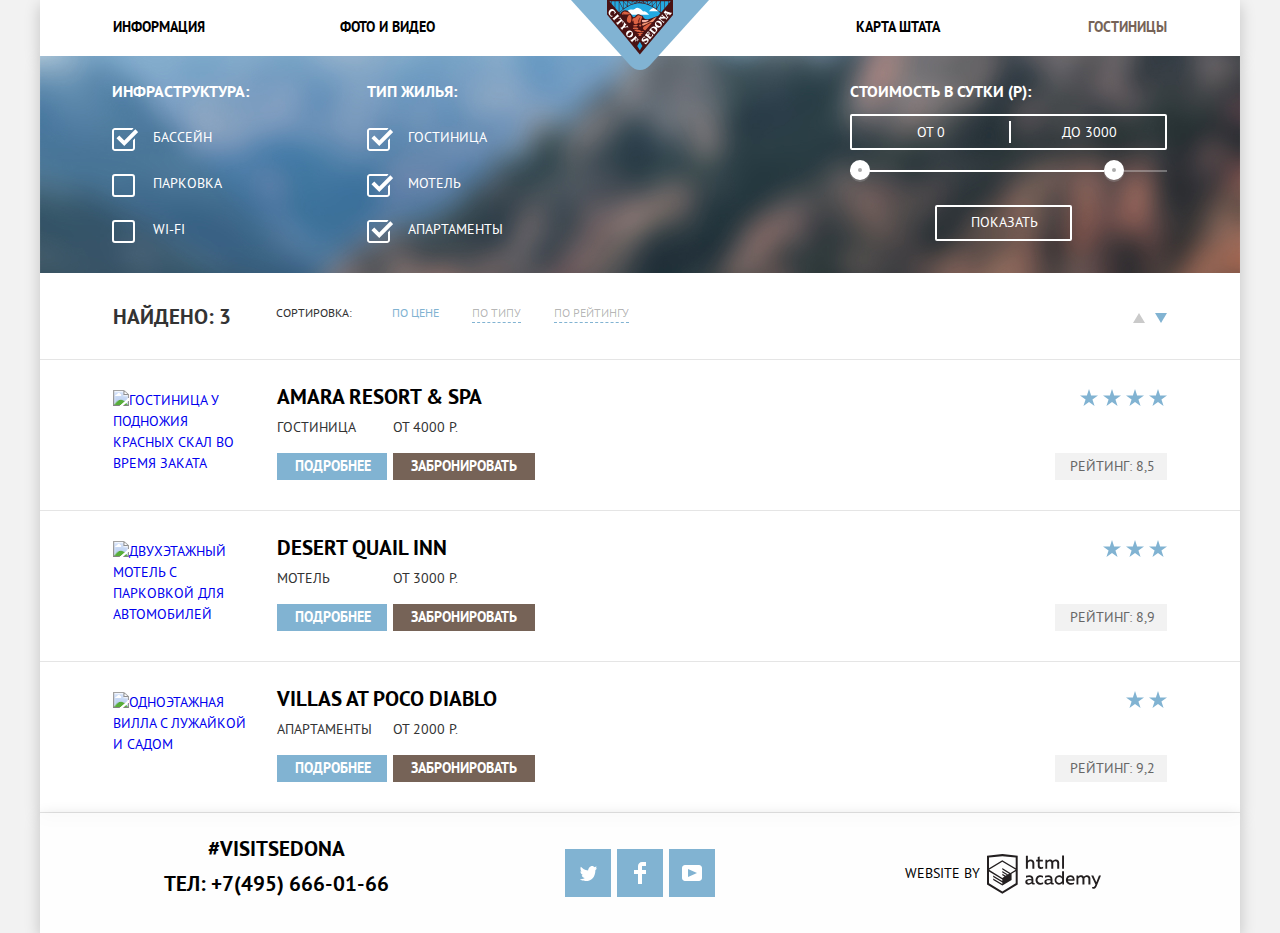
==== commit 44a6a9ea: "Исправления для повторной защиты" ====
--- a/hotels.html
+++ b/hotels.html
@@ -4,11 +4,11 @@
     <meta charset="utf-8">
     <title>Hotels</title>
     <link rel="stylesheet" href="css/normalize.css">
-    <link rel="stylesheet" href="css/style.css">
+    <link rel="stylesheet" href="css/style.min.css">
   </head>
 
   <body class="page-body">
-    <header class="main-header width-container">
+    <header class="width-container">
       <nav class="main-navigation">
         <a class="main-header-logo" href="index.html">
           <img src="img/logo.svg" width="138" height="70" alt="Логотип сайта Седона. City of Sedona.">
@@ -110,7 +110,7 @@
         <ul class="results-list">
           <li class="results-item">
             <a class="hotel-photo" href="#">
-              <img src="img/amara-Resort-Spa.jpg" width="135" height="90" alt="Гостиница у подножия красных скал во время заката">
+              <img src="img/amara-resort-spa.jpg" width="135" height="90" alt="Гостиница у подножия красных скал во время заката">
             </a>
             <div class="results-description">
               <h3><a class="hotel-name" href="blank.html">Amara Resort & Spa</a></h3>
@@ -124,6 +124,7 @@
               </div>
             </div>
             <div class="results-rating">
+              <span class="visually-hidden">У отеля четыре звезды</span>
               <ul class="rating-list">
                 <li></li>
                 <li></li>
@@ -136,7 +137,7 @@
 
           <li class="results-item">
             <a class="hotel-photo" href="#">
-              <img src="img/desert-Quail-Inn.jpg" width="135" height="90" alt="Двухэтажный мотель с парковкой для автомобилей">
+              <img src="img/desert-quail-inn.jpg" width="135" height="90" alt="Двухэтажный мотель с парковкой для автомобилей">
             </a>
             <div class="results-description">
               <h3><a class="hotel-name" href="blank.html">Desert Quail Inn</a></h3>
@@ -150,6 +151,7 @@
               </div>
             </div>
             <div class="results-rating">
+              <span class="visually-hidden">У отеля три звезды</span>
               <ul class="rating-list">
                 <li></li>
                 <li></li>
@@ -161,7 +163,7 @@
 
           <li class="results-item">
             <a class="hotel-photo" href="#">
-              <img src="img/villas-at-Poco-Diablo.jpg" width="135" height="90" alt="Одноэтажная вилла с лужайкой и садом">
+              <img src="img/villas-at-poco-diablo.jpg" width="135" height="90" alt="Одноэтажная вилла с лужайкой и садом">
             </a>
             <div class="results-description">
               <h3><a class="hotel-name" href="blank.html">Villas at Poco Diablo</a></h3>
@@ -176,6 +178,7 @@
             </div>
 
             <div class="results-rating">
+              <span class="visually-hidden">У отеля две звезды</span>
               <ul class="rating-list">
                 <li></li>
                 <li></li>
@@ -227,7 +230,6 @@
         <svg role="img" aria-label="Логотип html-academy" width="115" height="41" viewBox="0 0 115 41" fill="none" xmlns="http://www.w3.org/2000/svg">
         <path fill-rule="evenodd" clip-rule="evenodd" d="M15.5197 1.05737H15.3509L0 2.71895V31.4945L15.3509 40.8382L30.7018 31.4945V2.71895L15.5197 1.05737ZM77.0183 2.62185H75.0876V15.7311H77.0183V2.62185ZM40.8619 2.63264V7.76843C41.6131 6.9864 42.6386 6.5436 43.7105 6.53843C44.6823 6.47908 45.6329 6.84495 46.3253 7.54479C47.0177 8.24462 47.3866 9.21244 47.3399 10.2068V15.7634H45.367V10.4658C45.4231 9.94897 45.2754 9.43059 44.9566 9.02553C44.6377 8.62047 44.174 8.36218 43.6683 8.3079H43.3518C42.3456 8.36979 41.4321 8.9295 40.9041 9.80764V15.7634H38.8995V2.63264H40.8619ZM77.0183 31.4837H75.2775V30.0595C74.4828 31.1353 73.23 31.7538 71.9119 31.7211C69.4751 31.5528 67.5825 29.4822 67.5825 26.9845C67.5825 24.4867 69.4751 22.4162 71.9119 22.2479C73.1195 22.2052 74.2818 22.7203 75.0771 23.6505V18.3205H77.0183V31.4837ZM47.0656 30.0595C47.263 30.0515 47.4583 30.0152 47.6459 29.9516V31.3866C47.2482 31.5404 46.826 31.6172 46.4009 31.6132C45.6482 31.6769 44.9394 31.2429 44.639 30.5342C43.7036 31.31 42.5302 31.7227 41.3261 31.6995C39.733 31.6995 38.256 30.804 38.256 28.9482C38.256 26.65 40.3661 25.9379 42.1702 25.9379C42.9402 25.9505 43.707 26.0408 44.4596 26.2076V25.884C44.4596 24.805 43.6578 23.9742 42.1491 23.9742C41.0585 23.9764 39.9804 24.2116 38.9839 24.6647V22.8305C40.0678 22.451 41.204 22.2506 42.3495 22.2371C44.8394 22.2371 46.3693 23.4455 46.3693 26.1753V29.4121C46.3546 29.5668 46.401 29.721 46.4981 29.8406C46.5951 29.9601 46.7349 30.035 46.8862 30.0487H47.0656V30.0595ZM40.2711 28.8403C40.298 29.229 40.4761 29.5905 40.7655 29.844C41.055 30.0974 41.4317 30.2217 41.8115 30.189H41.9275C42.8819 30.1906 43.7973 29.8022 44.4702 29.11V27.5779C43.842 27.4414 43.2026 27.3655 42.5605 27.3513C41.5055 27.3513 40.2817 27.7074 40.2817 28.8403H40.2711ZM56.0229 22.9384C55.1962 22.4632 54.2596 22.2246 53.3115 22.2479H52.9422C51.7332 22.2873 50.5891 22.8166 49.7619 23.7192C48.9347 24.6218 48.4923 25.8236 48.5321 27.06V27.5024C48.6957 30.0004 50.805 31.8921 53.2482 31.7318C54.2519 31.7555 55.2477 31.5452 56.1601 31.1168V29.2718C55.3769 29.7215 54.4945 29.9591 53.5963 29.9624C52.5199 30.0288 51.4963 29.4793 50.9385 28.5356C50.3806 27.5918 50.3806 26.4095 50.9385 25.4658C51.4963 24.522 52.5199 23.9725 53.5963 24.039C54.461 24.0357 55.3066 24.2989 56.0229 24.7942V22.9384ZM66.1514 30.0595C66.3488 30.0515 66.5441 30.0152 66.7317 29.9516V31.3866C66.334 31.5404 65.9118 31.6172 65.4867 31.6132C64.734 31.6769 64.0252 31.2429 63.7248 30.5342C62.7894 31.31 61.616 31.7227 60.4119 31.6995C58.8188 31.6995 57.3417 30.804 57.3417 28.9482C57.3417 26.65 59.4518 25.9379 61.256 25.9379C62.0259 25.9505 62.7928 26.0408 63.5454 26.2076V25.884C63.5454 24.805 62.7436 23.9742 61.2349 23.9742C60.1443 23.9764 59.0662 24.2116 58.0697 24.6647V22.8305C59.1536 22.451 60.2897 22.2506 61.4353 22.2371C63.9252 22.2371 65.455 23.4455 65.455 26.1753V29.4121C65.4404 29.5668 65.4868 29.721 65.5838 29.8406C65.6809 29.9601 65.8207 30.035 65.972 30.0487H66.1514V30.0595ZM59.855 29.8481C59.5632 29.5943 59.3837 29.2311 59.3569 28.8403H59.378C59.378 27.7074 60.5385 27.3513 61.6569 27.3513C62.299 27.3655 62.9383 27.4414 63.5665 27.5779V29.11C62.8937 29.8022 61.9782 30.1906 61.0239 30.189H60.9078C60.5263 30.2247 60.1469 30.1019 59.855 29.8481ZM69.3271 26.9305C69.3271 25.2859 70.6308 23.9526 72.239 23.9526L72.2601 24.0066C73.4742 24.0066 74.5742 24.7382 75.0665 25.8732V28.0311C74.5856 29.1871 73.4673 29.9296 72.239 29.9084C70.6308 29.9084 69.3271 28.5752 69.3271 26.9305ZM83.3486 22.2479C86.8408 22.2479 88.0541 25.1395 87.4844 27.7397H80.922C81.1436 29.3582 82.6839 30.0163 84.2876 30.0163C85.2509 30.0196 86.2027 29.8021 87.0729 29.3797V31.1061C86.0736 31.5421 84.9939 31.7519 83.9078 31.7211C81.2385 31.7211 78.8963 30.189 78.8963 26.9521C78.8362 25.7502 79.2482 24.5736 80.0408 23.6841C80.8334 22.7945 81.9408 22.2658 83.1165 22.2155H83.3486V22.2479ZM80.8693 26.1753C80.9704 24.8237 82.1216 23.8104 83.4436 23.9095H83.4858C84.1064 23.8531 84.7196 24.08 85.1612 24.5295C85.6028 24.979 85.8275 25.6051 85.7752 26.24H80.8693V26.1753ZM89.489 31.4621V22.4961H91.2298V23.575C91.9777 22.7197 93.041 22.2229 94.1628 22.2047C95.2951 22.1328 96.3712 22.7163 96.9482 23.7153C97.7407 22.8335 98.8477 22.3161 100.018 22.2803C100.952 22.2327 101.859 22.6011 102.507 23.2901C103.154 23.9792 103.478 24.9213 103.394 25.8732V31.4837H101.39V25.9271C101.437 25.4734 101.306 25.0191 101.024 24.6647C100.743 24.3104 100.336 24.0852 99.8917 24.039H99.6174C98.7512 24.0941 97.9525 24.536 97.4335 25.2474V31.4837H95.4289V25.9271C95.4728 25.47 95.3357 25.0139 95.0481 24.6611C94.7606 24.3082 94.3467 24.088 93.8991 24.0497H93.6881C92.7466 24.1344 91.8915 24.6449 91.3564 25.4416V31.5161H89.5312L89.489 31.4621ZM113.977 22.4745H111.972L109.324 29.2718L106.306 22.4853H104.196L108.417 31.5484L108.237 32.0016C107.72 33.3611 107.003 34.0516 106.053 34.0516C105.75 34.0548 105.447 34.0112 105.156 33.9221V35.6161C105.536 35.7125 105.926 35.7632 106.317 35.7671C107.646 35.7671 108.902 35.0226 109.851 32.6813L113.977 22.4745ZM52.689 6.78658V3.54974L50.7266 4.01369V6.73264H49.144V8.49132H50.7899V12.9905C50.7231 13.817 51.0244 14.6301 51.61 15.2038C52.1955 15.7775 53.0028 16.0505 53.8073 15.9468C54.5996 15.9535 55.3875 15.8259 56.139 15.5692V13.8429C55.5727 14.0781 54.9672 14.199 54.356 14.199C53.2165 14.199 52.689 13.8105 52.689 12.6237V8.5129H55.8541V6.78658H52.689ZM58.3862 15.7526V6.75421H60.1376V7.83316C60.8811 6.97655 61.9403 6.476 63.0601 6.45211C64.1624 6.38099 65.2146 6.93142 65.8032 7.88711C66.5958 7.00534 67.7028 6.48794 68.8734 6.45211C69.8138 6.41462 70.7233 6.79859 71.364 7.50353C72.0046 8.20846 72.3126 9.16418 72.2073 10.1205V15.7418H70.2028V10.1853C70.2499 9.73151 70.1184 9.27721 69.8373 8.92287C69.5561 8.56853 69.1485 8.34334 68.7046 8.29711H68.4619C67.5957 8.35228 66.797 8.7942 66.278 9.50553V15.7418H64.2734V10.1853C64.3206 9.73151 64.1891 9.27721 63.9079 8.92287C63.6268 8.56853 63.2191 8.34334 62.7752 8.29711H62.5326C61.5911 8.38181 60.736 8.89229 60.2009 9.68895V15.7634H58.3862V15.7526ZM28.6972 30.3033L28.7078 30.2968L28.6972 30.3184V30.3033ZM28.6972 18.3205V30.3033L15.3509 38.4321L2.00459 30.3184V18.5147L15.2876 26.6068V28.0311L6.18257 22.5284V23.9418L15.3404 29.5632V31.0629L6.19312 25.4955V26.9521L15.3509 32.5734L24.5826 26.9197V20.8129L28.6972 18.3205ZM28.7078 16.7776L25.0362 18.9355L23.3482 20.0145L15.3087 15.0837V16.4971L22.156 20.7266L22.0083 20.8237L20.9532 21.4063L15.2876 17.9537V19.3995L19.761 22.1184L18.706 22.8413L15.3298 20.7913V22.2047L17.5454 23.5426L15.2982 24.9021L2.11009 16.864L15.3087 8.72869L28.7078 16.7776ZM15.2876 7.27211L28.7078 15.3534V4.56395L15.3615 3.12895L2.01514 4.56395V15.3534L15.2876 7.27211Z" fill="#231F20"/>
         </svg>
-
         </a>
       </div>
 
--- a/css/style.min.css
+++ b/css/style.min.css
@@ -0,0 +1 @@
+@-webkit-keyframes close{0%{overflow:hidden;height:395px}to{overflow:hidden;height:0;padding-top:0;padding-bottom:0}}@keyframes close{0%{overflow:hidden;height:395px}to{overflow:hidden;height:0;padding-top:0;padding-bottom:0}}@-webkit-keyframes open{0%{overflow:hidden;height:0;padding-top:0;padding-bottom:0}to{overflow:hidden;height:395px}}@keyframes open{0%{overflow:hidden;height:0;padding-top:0;padding-bottom:0}to{overflow:hidden;height:395px}}@-webkit-keyframes shake{0%,to{-webkit-transform:translateX(0);transform:translateX(0)}10%,30%,50%,70%,90%{-webkit-transform:translateX(-5px);transform:translateX(-5px)}20%,40%,60%,80%{-webkit-transform:translateX(5px);transform:translateX(5px)}}@keyframes shake{0%,to{-webkit-transform:translateX(0);transform:translateX(0)}10%,30%,50%,70%,90%{-webkit-transform:translateX(-5px);transform:translateX(-5px)}20%,40%,60%,80%{-webkit-transform:translateX(5px);transform:translateX(5px)}}@font-face{font-family:'PT Sans';font-style:normal;font-weight:400;src:local('PT Sans'),local('PTSans-Regular'),url(../fonts/ptsans.woff2) format('woff2'),url(../fonts/ptsans.woff) format('woff');font-display:swap}@font-face{font-family:'PT Sans';font-style:normal;font-weight:700;src:local('PT Sans Bold'),local('PTSans-Bold'),url(../fonts/ptsansbold.woff2) format('woff2'),url(../fonts/ptsansbold.woff2) format('woff');font-display:swap}:root{--basic-extra-black: #000000;--basic-extra-black-alfa: rgba(0, 0, 0, 0.3);--basic-hard-black: #231F20;--basic-black: #333333;--basic-extra-brown: #503E33;--basic-hard-brown: #604E43;--basic-brown: #766357;--basic-extra-blue: #5496BD;--basic-hard-blue: #669EC0;--basic-blue: #81B3D2;--basic-absolute-grey: #6A6A6A;--basic-extra-grey: #666666;--basic-hard-grey: #BDBBBC;--basic-strong-grey: #CACACA;--basic-middle-grey:#ABABAB;--basic-middle-grey-alfa: rgba(171,171,171,0.3);--basic-normal-grey: #EBEBEB;--basic-grey: #EEEEEE;--basic-soft-grey:  #E5E5E5;--basic-lite-grey: #F2F2F2;--basic-white-alfa: rgba(255, 255, 255, 0.9);--basic-white-soft-alfa: rgba(255, 255, 255, 0.3);--basic-white: #FFFFFF;--basic-wrapper-shadow: rgba(0, 1, 1, 0.2);--basic-modal-shadow: rgba(0, 1, 1, 0.15)}body{position:relative;min-width:1280px;margin:0;padding:0;text-transform:uppercase;color:var(--basic-black);background-color:var(--basic-lite-grey);font-family:"PT Sans",Arial,sans-serif;font-size:14px;font-weight:400;line-height:26px}img{max-width:100%;height:auto}a{text-decoration:none}.visually-hidden{position:absolute;overflow:hidden;clip:rect(0 0 0 0);width:1px;height:1px;margin:-1px;padding:0;border:0;-webkit-clip-path:inset(100%);clip-path:inset(100%)}.page{height:100%}.page-body{display:-ms-grid;display:grid;-ms-flex-line-pack:start;align-content:start;min-height:100%;grid-template-rows:-webkit-min-content 1fr -webkit-min-content;-ms-grid-rows:-webkit-min-content 1fr -webkit-min-content;-ms-grid-rows:min-content 1fr min-content;grid-template-rows:min-content 1fr min-content}.width-container{width:1200px;margin:0 auto;padding:0;-webkit-box-shadow:0 5px 15px var(--basic-wrapper-shadow);box-shadow:0 5px 15px var(--basic-wrapper-shadow)}.main-navigation{position:relative;background-color:var(--basic-white)}.main-header-logo{position:absolute;left:50%;margin-left:-69px}.site-navigation{display:-webkit-box;display:-ms-flexbox;display:flex;-ms-flex-wrap:wrap;flex-wrap:wrap;margin:0;padding:0;list-style:none;color:var(--basic-extra-black);font-weight:700;line-height:26px}.site-navigation li{width:227px;margin-bottom:16px;padding-top:14px}.site-navigation li:nth-child(odd){margin-left:73px}.site-navigation li:nth-child(even){margin-right:73px}.site-navigation li:nth-child(4n),.site-navigation li:nth-child(4n-1){text-align:right}.site-navigation a{color:var(--basic-extra-black)}.site-navigation a:focus,.site-navigation a:hover{color:var(--basic-blue)}.site-navigation a:active{color:var(--basic-extra-black-alfa)}.active-page a{color:var(--basic-brown)}.main-container{background-color:var(--basic-white)}.main-banner{display:-webkit-box;display:-ms-flexbox;display:flex;-webkit-box-align:center;align-items:center;-ms-flex-align:center;-webkit-box-orient:vertical;-webkit-box-direction:normal;-ms-flex-direction:column;flex-direction:column;-webkit-box-pack:end;-ms-flex-pack:end;justify-content:flex-end;width:1200px;min-height:509px;background-color:var(--basic-extra-blue);background-image:url(../img/main-page-banner.jpg);background-repeat:no-repeat;background-position:center;background-size:cover}.main-banner::before{width:457px;height:351px;margin-bottom:25px;content:"";background-image:url(../img/welcome-slogan.svg)}.main-banner::after{width:1200px;height:57px;content:"";background-image:url(../img/white-shape.svg)}.features{text-align:center}.features-title{-webkit-box-sizing:border-box;box-sizing:border-box;min-height:215px;padding:42px 340px 51px}.features-title p{margin:0 0 43px}.features-title p:first-of-type{color:var(--basic-extra-black);font-size:21px;font-weight:700;line-height:26px}.feature-item p:last-child,.features-title p:last-child{margin-bottom:0}.features-list{display:-webkit-box;display:-ms-flexbox;display:flex;-ms-flex-wrap:wrap;flex-wrap:wrap;margin:0;padding:0;list-style:none;line-height:21px}.feature-item{-webkit-box-sizing:border-box;box-sizing:border-box;width:400px;min-height:256px;padding:47px 48px 25px}.feature-item p{margin:0 0 25px}.feature-item h3{margin:0 0 25px;font-size:21px;font-weight:700;line-height:21px}.feature-item-1,.feature-item-2{display:-webkit-box;display:-ms-flexbox;display:flex;-ms-flex-wrap:wrap;flex-wrap:wrap}.feature-main-city{-webkit-box-ordinal-group:2;-ms-flex-order:1;order:1}.feature-main-bridge,.feature-main-city{color:var(--basic-white);background-color:var(--basic-blue)}.feature-item-1::after,.feature-item-2::before{width:800px;min-height:256px;content:"";background-color:var(--basic-brown);background-repeat:no-repeat;background-position:center;background-size:cover}.feature-item-1::after{-webkit-box-ordinal-group:3;-ms-flex-order:2;order:2;background-image:url(../img/feature-city.jpg)}.feature-item-2::before{background-image:url(../img/feature-bridge.jpg)}.feature-standart{color:var(--basic-black);background-color:var(--basic-grey)}.feature-standart h3,.recommendation-item h4{color:var(--basic-extra-black)}.recommendations-list{display:-webkit-box;display:-ms-flexbox;display:flex;-webkit-box-ordinal-group:4;-ms-flex-order:3;order:3;margin:0;padding:0;list-style:none}.recommendation-item{-webkit-box-sizing:border-box;box-sizing:border-box;width:400px;min-height:330px;padding:160px 50px 25px;color:var(--basic-black);background-color:var(--basic-white)}.recommendation-item h4{margin:0 0 25px;font-size:21px;font-weight:700;line-height:21px}.recommendation-item p{margin:0 0 auto}.recommendation-item:nth-child(1){background-image:url(../img/icon-housing.svg);background-repeat:no-repeat;background-position:center 60px}.recommendation-item:nth-child(2){background-image:url(../img/icon-food.svg);background-repeat:no-repeat;background-position:center 61px}.recommendation-item:nth-child(3){background-image:url(../img/icon-souvenirs.svg);background-repeat:no-repeat;background-position:center 55px}.search{position:relative;-webkit-box-sizing:border-box;box-sizing:border-box;min-height:291px;margin:0;padding:57px 380px 0;text-align:center;background-color:var(--basic-white)}.search>p{margin:0 0 30px}.search>p:first-of-type{color:var(--basic-extra-black);font-size:30px;font-weight:700;line-height:24px}.search>p:last-of-type{margin-bottom:42px}.button{display:inline-block;cursor:pointer;text-align:center;vertical-align:middle;text-transform:uppercase;color:var(--basic-white);border:0;font:inherit}.button-form-show{position:relative;left:-64px;width:568px;padding:30px 125px}.button-form-search{width:458px;padding:16px 182px}.button-form-search,.button-form-show{font-size:21px;font-weight:700;line-height:26px}.button-info{width:110px;margin-right:6px;padding:3px 16px 3px 17px}.button-reserv{width:142px;padding:3px 17px 3px 16px}.button-info,.button-reserv{-webkit-box-sizing:border-box;box-sizing:border-box;font-size:14px;font-weight:700;line-height:21px}.button-form-show,.button-reserv{background-color:var(--basic-brown)}.button-form-show:focus,.button-form-show:hover,.button-reserv:focus,.button-reserv:hover{background-color:var(--basic-hard-brown)}.button-form-show:active,.button-reserv:active{color:var(--basic-white-soft-alfa);background-color:var(--basic-extra-brown)}.button-form-search,.button-info{background-color:var(--basic-blue)}.button-form-search:focus,.button-form-search:hover,.button-info:focus,.button-info:hover{background-color:var(--basic-hard-blue)}.button-form-search:active,.button-info:active{color:var(--basic-white-soft-alfa);background-color:var(--basic-extra-blue)}.modal{position:absolute;bottom:auto;left:316px;-webkit-box-sizing:border-box;box-sizing:border-box;width:568px;padding:55px;background-color:var(--basic-white);-webkit-box-shadow:0 7px 15px var(--basic-modal-shadow);box-shadow:0 7px 15px var(--basic-modal-shadow);font-weight:700}.modal-close,.modal-open{-webkit-animation:close 1s;animation:close 1s;-webkit-animation-fill-mode:forwards;animation-fill-mode:forwards}.modal-open{-webkit-animation:open 1s;animation:open 1s}.modal-error{-webkit-animation:shake .6s;animation:shake .6s}.search-form p{position:relative;display:-webkit-box;display:-ms-flexbox;display:flex;-webkit-box-align:center;align-items:center;-ms-flex-align:center;-webkit-box-pack:justify;-ms-flex-pack:justify;justify-content:space-between;margin:0 0 29px;color:var(--basic-extra-black)}.search-form p:last-of-type{margin-bottom:55px}.search-form input{-webkit-box-sizing:border-box;box-sizing:border-box;height:38px;padding:6px 13px;text-transform:uppercase;color:var(--basic-extra-black);border:0;background-color:var(--basic-lite-grey);font:inherit}.search-form input:hover{background-color:var(--basic-normal-grey)}.search-form input:focus{border:2px solid var(--basic-soft-grey);background-color:var(--basic-white)}.search-form .date-input{width:346px;padding-right:45px}.search-form .number-input{width:114px;padding-right:38px;padding-left:38px;text-align:center}.search-form .number-input:first-of-type{margin-left:-15px}.search-form label[for=kids]{margin-right:-28px}.button-date-input{position:absolute;right:0;width:38px;height:38px;margin:0;padding:0;background-color:transparent}.button-date-input svg{display:block}.button-date-input:focus path,.button-date-input:hover path{fill:var(--basic-extra-black)}.button-date-input:active path{fill:var(--basic-blue)}.button-number-minus{position:absolute;width:38px;height:38px;margin:0;padding:0;background-color:transparent;background-image:url("data:image/svg+xml,%3Csvg width='12' height='3' viewBox='0 0 12 3' fill='none' xmlns='http://www.w3.org/2000/svg'%3E%3Crect width='12' height='3' fill='%23A9A9A9'/%3E%3C/svg%3E ");background-repeat:no-repeat;background-position:center 19px}.button-number-minus:focus,.button-number-minus:hover{background-image:url("data:image/svg+xml,%3Csvg width='12' height='3' viewBox='0 0 12 3' fill='none' xmlns='http://www.w3.org/2000/svg'%3E%3Crect width='12' height='3' fill='black'/%3E%3C/svg%3E ")}.button-number-minus:active{background-image:url("data:image/svg+xml,%3Csvg width='12' height='3' viewBox='0 0 12 3' fill='none' xmlns='http://www.w3.org/2000/svg'%3E%3Crect width='12' height='3' fill='%2381B3D2'/%3E%3C/svg%3E%0A")}.button-number-plus{position:absolute;width:38px;height:38px;margin:0;padding:0;background-color:transparent;background-image:url("data:image/svg+xml,%3Csvg width='11' height='11' viewBox='0 0 11 11' fill='none' xmlns='http://www.w3.org/2000/svg'%3E%3Cpath fill-rule='evenodd' clip-rule='evenodd' d='M4.23086 6.76932V11H6.76932V6.76932H11V4.23086H6.76932V0H4.23085V4.23086H0V6.76932H4.23086Z' fill='%23A9A9A9'/%3E%3C/svg%3E ");background-repeat:no-repeat;background-position:center 15px}.button-number-plus:focus,.button-number-plus:hover{background-image:url("data:image/svg+xml,%3Csvg width='11' height='11' viewBox='0 0 11 11' fill='none' xmlns='http://www.w3.org/2000/svg'%3E%3Cpath fill-rule='evenodd' clip-rule='evenodd' d='M4.23086 6.76932V11H6.76932V6.76932H11V4.23086H6.76932V0H4.23085V4.23086H0V6.76932H4.23086Z' fill='black'/%3E%3C/svg%3E ")}.button-number-plus:active{background-image:url("data:image/svg+xml,%3Csvg width='11' height='11' viewBox='0 0 11 11' fill='none' xmlns='http://www.w3.org/2000/svg'%3E%3Cpath fill-rule='evenodd' clip-rule='evenodd' d='M4.23086 6.76932V11H6.76932V6.76932H11V4.23086H6.76932V0H4.23085V4.23086H0V6.76932H4.23086Z' fill='%2381B3D2'/%3E%3C/svg%3E ")}.button-adults-minus{left:112px}.button-adults-plus{left:188px}.button-kids-minus{right:75px}.button-kids-plus{right:0}.map{width:1200px;height:594px;background-color:var(--basic-hard-grey);background-image:url(../img/map.jpg);background-repeat:no-repeat;background-position:center}.map iframe{border:0}.hotels-main{text-align:left;background-color:var(--basic-white);line-height:21px}.parameters-form{-webkit-box-sizing:border-box;box-sizing:border-box;min-height:217px;padding:25px 73px 25px 72px;background-color:var(--basic-brown);background-image:url(../img/parameters-form-background.jpg);background-repeat:no-repeat;background-position:center;background-size:cover;-o-object-fit:contain;object-fit:contain}.filter{display:-webkit-box;display:-ms-flexbox;display:flex}.filter-item{max-width:150px;margin:0;padding:0;color:var(--basic-white);border:0}.filter-item:first-child{margin-right:118px}.filter-item:last-child{max-width:317px;margin-left:auto}.filter-item legend{margin-bottom:25px;font-size:16px;font-weight:700}.filter-item:last-child legend{margin-bottom:12px}.filter-item ul{margin:0;padding:0;list-style:none}.filter-checkbox{min-height:23px;margin-bottom:23px;padding-left:41px}.filter-checkbox:last-child{margin-bottom:0}.filter-checkbox label{position:relative;display:block;cursor:pointer;-webkit-user-select:none;-moz-user-select:none;-ms-user-select:none;user-select:none}.filter-input-checkbox+label::before{position:absolute;top:1px;left:-41px;width:19px;height:19px;content:"";border:2px solid var(--basic-white);border-radius:3px}.filter-input-checkbox:disabled+label::before{cursor:auto;border-color:var(--basic-absolute-grey)}.filter-input-checkbox:checked+label::before{display:none}.filter-input-checkbox:checked+label::after{position:absolute;top:1px;left:-41px;width:26px;height:23px;content:"";background-image:url("data:image/svg+xml,%3Csvg width='27' height='23' viewBox='0 0 27 23' fill='none' xmlns='http://www.w3.org/2000/svg'%3E%3Cpath d='M7.285 7.48601L4.456 10.315L12.239 18.098L26.171 4.16601L23.343 1.33701L12.239 12.439L7.285 7.48601Z' fill='white'/%3E%3Cpath d='M21 20C21 20.542 20.542 21 20 21H3C2.458 21 2 20.542 2 20V3C2 2.458 2.458 2 3 2H19.908L21.493 0.415C21.041 0.146542 20.5257 0.00329969 20 0H3C1.35 0 0 1.35 0 3V20C0 21.65 1.35 23 3 23H20C21.65 23 23 21.65 23 20V10.171L21 12.171V20Z' fill='white'/%3E%3C/svg%3E")}.filter-input-checkbox:checked:disabled+label::after{cursor:auto;background-image:url("data:image/svg+xml,%3Csvg width='27' height='23' viewBox='0 0 27 23' fill='none' xmlns='http://www.w3.org/2000/svg'%3E%3Cpath d='M7.28499 7.48601L4.45599 10.315L12.239 18.098L26.171 4.16601L23.343 1.33701L12.239 12.439L7.28499 7.48601Z' fill='%236A6A6A'/%3E%3Cpath d='M21 20C21 20.542 20.542 21 20 21H3C2.458 21 2 20.542 2 20V3C2 2.458 2.458 2 3 2H19.908L21.493 0.415C21.041 0.146542 20.5257 0.00329969 20 0H3C1.35 0 0 1.35 0 3V20C0 21.65 1.35 23 3 23H20C21.65 23 23 21.65 23 20V10.171L21 12.171V20Z' fill='%236A6A6A'/%3E%3C/svg%3E%0A")}.filter-input-checkbox:focus+label::after,.filter-input-checkbox:focus+label::before{outline:3px solid var(--basic-extra-black)}.price-controls,.price-controls label{display:-webkit-box;display:-ms-flexbox;display:flex}.price-controls{-webkit-box-pack:justify;-ms-flex-pack:justify;justify-content:space-between;-webkit-box-sizing:border-box;box-sizing:border-box;width:317px;margin-bottom:20px;padding:5px 0;border:2px solid var(--basic-white);border-radius:2px}.min-price{border-right:2px solid var(--basic-white)}.price-controls input{width:150px;margin:0;padding:0;text-align:center;text-transform:inherit;color:inherit;border:0;background-color:transparent;font-family:inherit;font-size:inherit}.price-controls label{-webkit-box-align:center;align-items:center;-ms-flex-align:center;-webkit-box-pack:center;-ms-flex-pack:center;justify-content:center;min-width:157px;height:22px}.range-scale{position:relative;width:317px;height:2px;margin-bottom:33px;cursor:pointer;background:var(--basic-white-soft-alfa)}.range-scale .bar{width:78%;height:2px;background:var(--basic-white)}.range-scale .toggle{position:absolute;top:-10px;width:4px;height:4px;padding:0;border:8px solid var(--basic-white);border-radius:50%;background-color:var(--basic-middle-grey);-webkit-box-shadow:0 2px 0 0 var(--basic-middle-grey-alfa);box-shadow:0 2px 0 0 var(--basic-middle-grey-alfa)}.range-scale .toggle:focus,.range-scale .toggle:hover{-webkit-transform:scale(1.2);-ms-transform:scale(1.2);transform:scale(1.2);outline:0}.range-scale .toggle:focus{-webkit-box-shadow:0 0 0 2px var(--basic-extra-black);box-shadow:0 0 0 2px var(--basic-extra-black)}.range-scale .toggle-min{left:0}.range-scale .toggle-max{left:248px}.filter-button{-webkit-box-sizing:border-box;box-sizing:border-box;width:137px;margin-left:85px;padding:5px 33px 6px 34px;border:2px solid var(--basic-white);border-radius:2px;background-color:transparent}.filter-button:focus,.filter-button:hover{color:var(--basic-extra-black);background-color:var(--basic-white)}.results-sort,.results-sum{-ms-flex-wrap:wrap;flex-wrap:wrap}.results-sort{display:-webkit-box;display:-ms-flexbox;display:flex;-webkit-box-align:start;align-items:flex-start;-ms-flex-align:start;-webkit-box-sizing:border-box;box-sizing:border-box;min-height:86px;margin:0;padding:31px 73px 29px;border-bottom:1px solid var(--basic-soft-grey)}.results-sum{width:135px;margin-right:28px;font-size:21px;font-weight:700;line-height:26px}.results-sum p{margin:0 5px 0 0;padding:0}.results-sum,.sort-controls,.sort-parameters{display:-webkit-box;display:-ms-flexbox;display:flex}.sort-controls{width:891px;font-size:12px;line-height:18px}.sort-controls h3{margin:0 40px 0 0;padding:0;font-size:inherit;font-weight:inherit;line-height:inherit}.sort-parameters{-ms-flex-wrap:wrap;flex-wrap:wrap}.sort-parameters-button{margin:0 33px 0 0;padding:0;cursor:pointer;color:var(--basic-extra-black-alfa);border-bottom:1px dashed var(--basic-blue);background-color:transparent}.sort-parameters-button:focus,.sort-parameters-button:hover{color:var(--basic-blue)}.sort-parameters .current,.sort-parameters-button:active{padding-bottom:1px;color:var(--basic-extra-black);border-bottom:none}.sort-parameters .current{color:var(--basic-blue)}.sort-direction{display:-webkit-box;display:-ms-flexbox;display:flex;-webkit-box-align:end;align-items:flex-end;-ms-flex-align:end;-webkit-box-pack:justify;-ms-flex-pack:justify;justify-content:space-between;width:34px;margin-left:auto}.sort-direction-button{padding:0;cursor:pointer;border:6px solid var(--basic-white);border-top-width:0;border-bottom-width:10px;border-bottom-color:var(--basic-strong-grey)}.sort-direction-button:last-child{-webkit-transform:rotate(180deg);-ms-transform:rotate(180deg);transform:rotate(180deg)}.sort-direction-button:focus,.sort-direction-button:hover{border-bottom-color:var(--basic-extra-black)}.sort-direction .current,.sort-direction-button:active{border-bottom-color:var(--basic-blue)}.results-list{margin:0;padding:0;list-style:none}.results-item{display:-webkit-box;display:-ms-flexbox;display:flex;-webkit-box-sizing:border-box;box-sizing:border-box;min-height:151px;padding:30px 73px;border-bottom:1px solid var(--basic-soft-grey)}.hotel-photo{width:135px;height:90px;margin-right:29px}.hotel-photo img{display:block;-o-object-fit:contain;object-fit:contain}.results-description,.results-description p{display:-webkit-box;display:-ms-flexbox;display:flex}.results-description{-webkit-box-orient:vertical;-webkit-box-direction:normal;-ms-flex-direction:column;flex-direction:column;max-width:730px}.results-description h3{margin:-6px 0 7px;padding:0;font-size:21px;font-weight:700;line-height:26px}.results-description p{-ms-flex-wrap:wrap;flex-wrap:wrap;width:110px;margin:0 6px 0 0}.results-description p:last-child{margin-right:0}.footer-contacts a,.hotel-name{color:var(--basic-extra-black)}.hotel-name:focus,.hotel-name:hover{color:var(--basic-blue)}.hotel-name:active{color:var(--basic-extra-black-alfa)}.hotel-characteristics{display:-webkit-box;display:-ms-flexbox;display:flex;margin-bottom:15px}.rating-list,.results-buttons,.results-rating{display:-webkit-box;display:-ms-flexbox;display:flex}.results-rating{-webkit-box-align:end;align-items:flex-end;-ms-flex-align:end;-webkit-box-orient:vertical;-webkit-box-direction:normal;-ms-flex-direction:column;flex-direction:column;-webkit-box-pack:justify;-ms-flex-pack:justify;justify-content:space-between;margin-left:auto}.rating-list{-webkit-box-orient:horizontal;-webkit-box-direction:reverse;-ms-flex-direction:row-reverse;flex-direction:row-reverse;margin:0;padding:0;list-style:none}.rating-list li{position:relative;margin-left:23px}.rating-list li::before{position:absolute;top:-1px;right:-1px;width:19px;height:17px;content:"";background-image:url(../img/star.svg)}.rating-value{margin:0;padding:3px 12px 3px 15px;color:var(--basic-extra-grey);background-color:var(--basic-lite-grey)}.page-footer{display:-webkit-box;display:-ms-flexbox;display:flex;-ms-flex-wrap:wrap;flex-wrap:wrap;-webkit-box-pack:justify;-ms-flex-pack:justify;justify-content:space-between;-webkit-box-sizing:border-box;box-sizing:border-box;min-height:120px;padding-right:73px;padding-left:73px;color:var(--basic-extra-black);background-color:var(--basic-white-alfa)}.main-footer{position:absolute;bottom:0;left:50%;margin-bottom:1px;margin-left:-600px}.footer-contacts{-webkit-box-sizing:border-box;box-sizing:border-box;width:327px;padding:23px 38px 36px;text-align:center;font-size:21px;font-weight:700}.footer-contacts p{margin:0 0 9px}.footer-contacts p:last-child{margin-bottom:0}.footer-contacts a:focus,.footer-contacts a:hover{text-decoration:none}.footer-social{-webkit-box-align:center;align-items:center;-ms-flex-align:center}.footer-social,.footer-social ul,.social-button{display:-webkit-box;display:-ms-flexbox;display:flex}.footer-social ul{-ms-flex-wrap:wrap;flex-wrap:wrap;-webkit-box-pack:justify;-ms-flex-pack:justify;justify-content:space-between;width:150px;margin:0;padding:0;list-style:none}.social-button{-webkit-box-align:center;align-items:center;-ms-flex-align:center;-webkit-box-pack:center;-ms-flex-pack:center;justify-content:center;width:46px;height:48px;background-color:var(--basic-blue)}.social-button:focus,.social-button:hover{background-color:var(--basic-hard-blue)}.social-button:active{background-color:var(--basic-extra-blue)}.social-button:active path{opacity:30%}.copyright-link,.footer-copyright{display:-webkit-box;display:-ms-flexbox;display:flex;-webkit-box-align:center;align-items:center;-ms-flex-align:center}.footer-copyright{-ms-flex-wrap:wrap;flex-wrap:wrap;-webkit-box-pack:center;-ms-flex-pack:center;justify-content:center;width:327px;margin:0}.footer-copyright svg{-ms-flex-negative:0;flex-shrink:0}.copyright-link{-webkit-box-pack:justify;-ms-flex-pack:justify;justify-content:space-between;width:197px;color:var(--basic-extra-black)}.copyright-link:focus path,.copyright-link:hover path{fill:var(--basic-blue)}.copyright-link:active path{fill:var(--basic-hard-grey)}
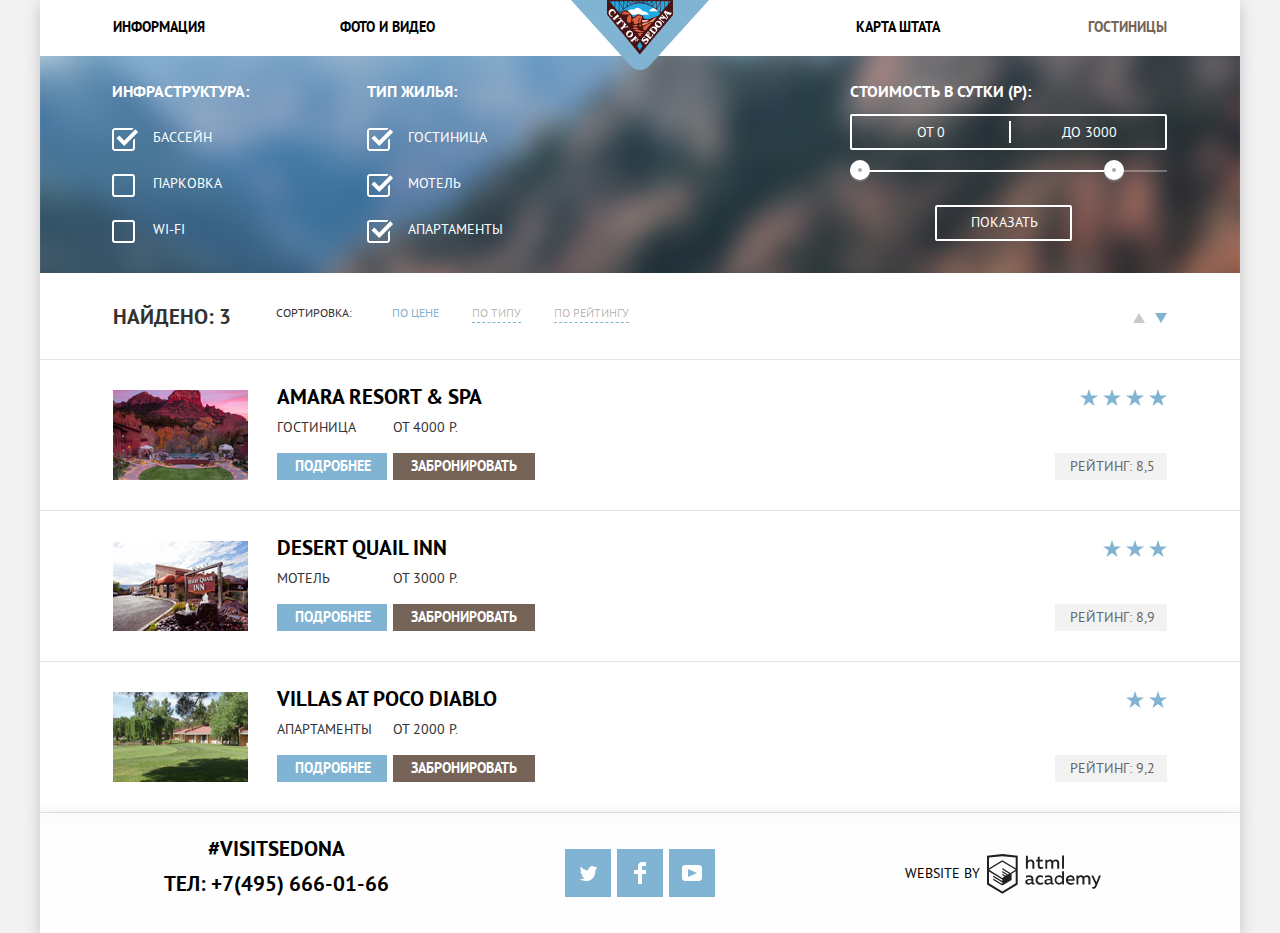
==== commit a7b0fb7b: "Доп исправления для повторной защиты" ====
--- a/hotels.html
+++ b/hotels.html
@@ -110,7 +110,7 @@
         <ul class="results-list">
           <li class="results-item">
             <a class="hotel-photo" href="#">
-              <img src="img/amara-resort-spa.jpg" width="135" height="90" alt="Гостиница у подножия красных скал во время заката">
+              <img src="img/amara-resortspa.jpg" width="135" height="90" alt="Гостиница у подножия красных скал во время заката">
             </a>
             <div class="results-description">
               <h3><a class="hotel-name" href="blank.html">Amara Resort & Spa</a></h3>
@@ -137,7 +137,7 @@
 
           <li class="results-item">
             <a class="hotel-photo" href="#">
-              <img src="img/desert-quail-inn.jpg" width="135" height="90" alt="Двухэтажный мотель с парковкой для автомобилей">
+              <img src="img/desert-quailinn.jpg" width="135" height="90" alt="Двухэтажный мотель с парковкой для автомобилей">
             </a>
             <div class="results-description">
               <h3><a class="hotel-name" href="blank.html">Desert Quail Inn</a></h3>
@@ -163,7 +163,7 @@
 
           <li class="results-item">
             <a class="hotel-photo" href="#">
-              <img src="img/villas-at-poco-diablo.jpg" width="135" height="90" alt="Одноэтажная вилла с лужайкой и садом">
+              <img src="img/villas-at-pocodiablo.jpg" width="135" height="90" alt="Одноэтажная вилла с лужайкой и садом">
             </a>
             <div class="results-description">
               <h3><a class="hotel-name" href="blank.html">Villas at Poco Diablo</a></h3>
